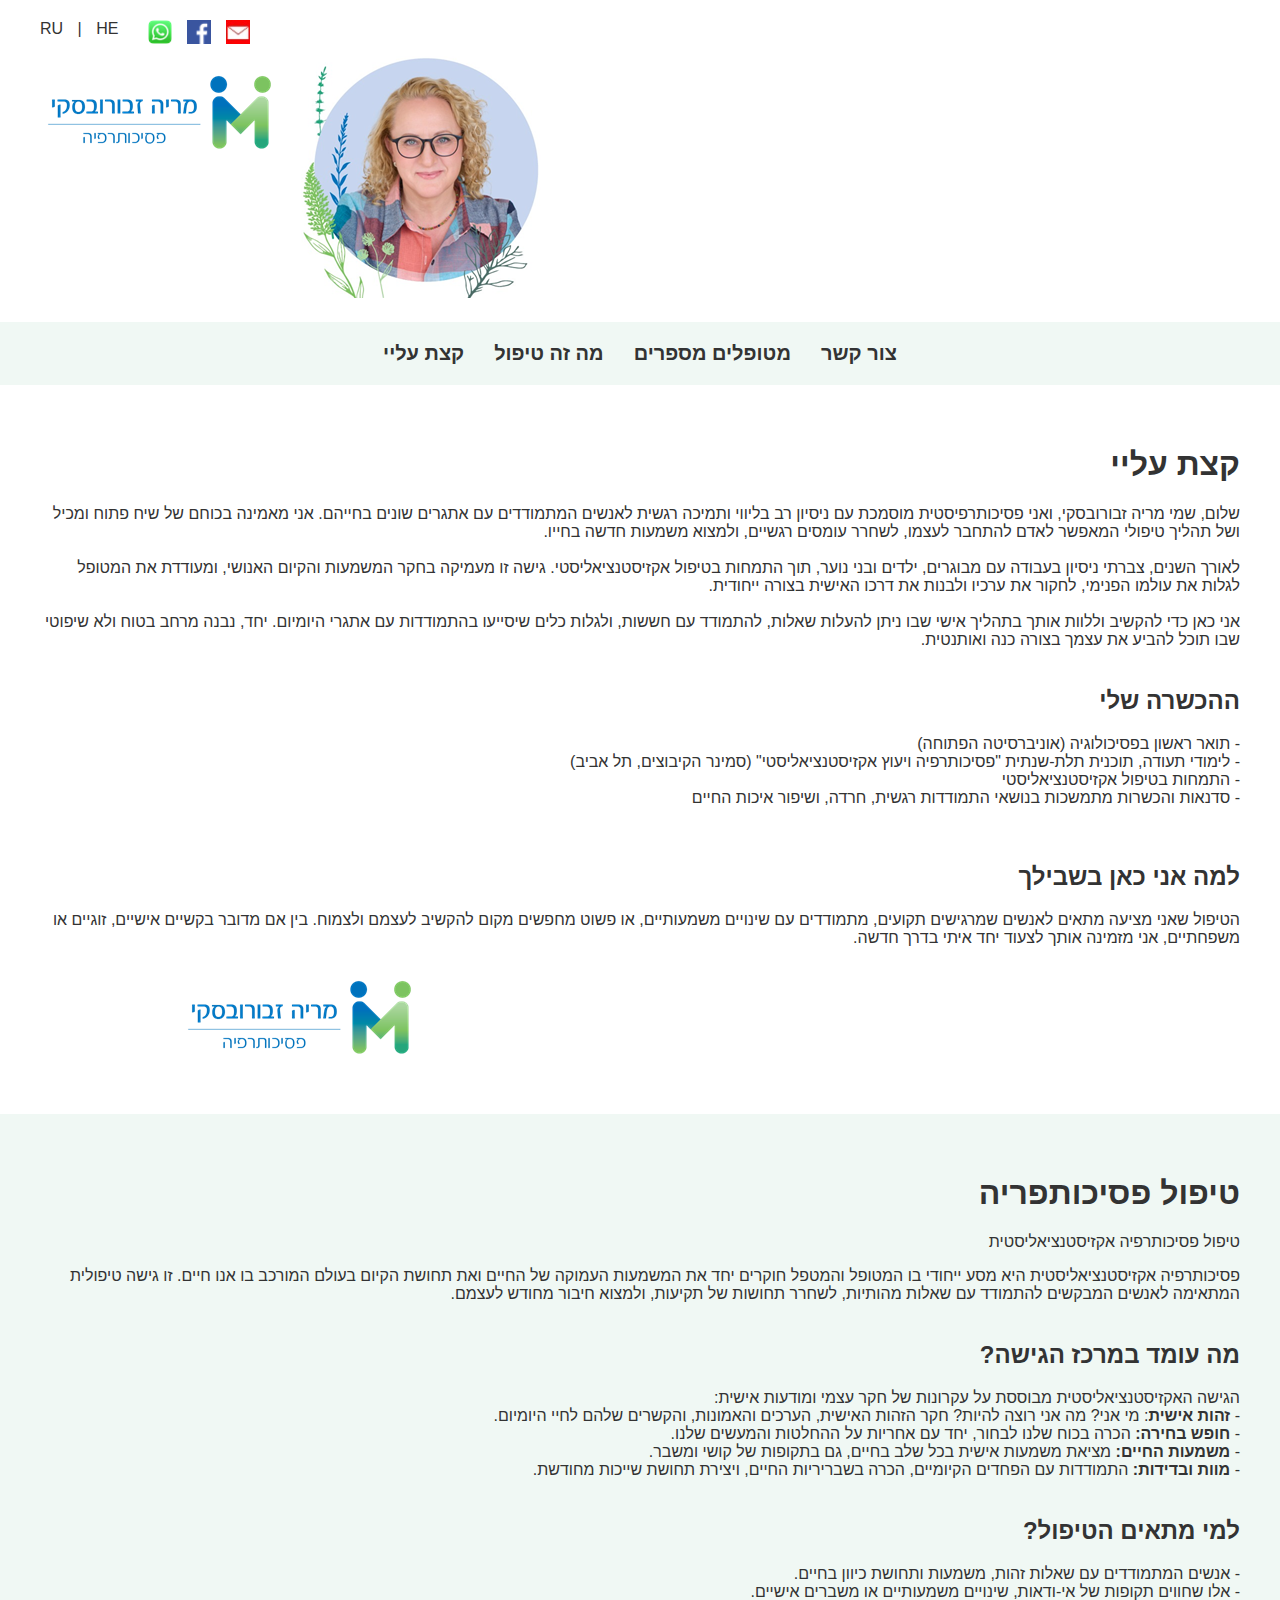
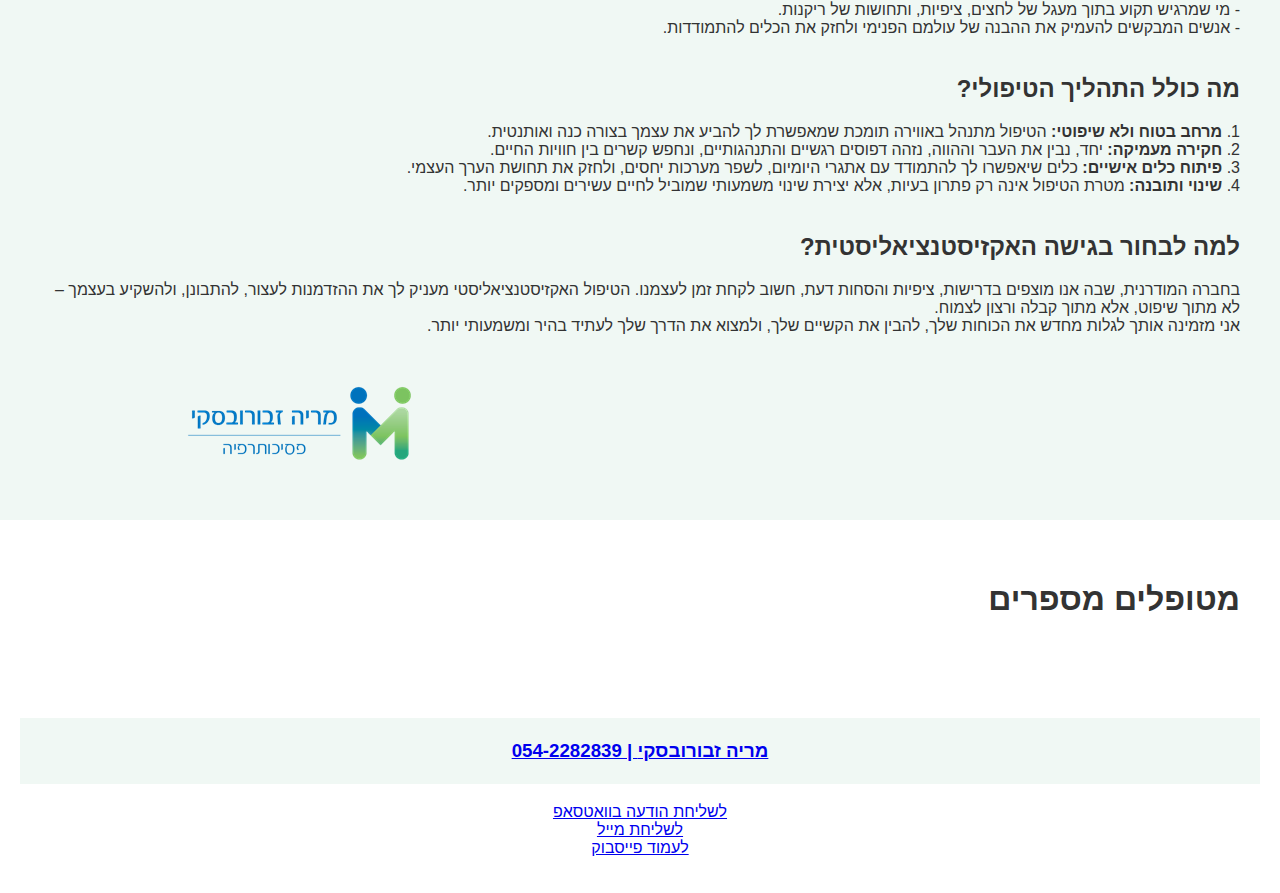
==== index.html @ c5db41f1 "Update index.html" ====
<!DOCTYPE html>
<html lang="en">
<head>
    <meta charset="UTF-8">
    <meta name="viewport" content="width=device-width, initial-scale=1.0">
    <title>מריה זבורובסקי, פסיכותרפיה</title>
    <link rel="stylesheet" href="styles.css">
    <link rel="icon" type="image/x-icon" href="favicon.ico">
</head>
<body>
    <header>
	<div class="row">
	        <div class="language-bar columnL">
        	    	<a href="indexRu.html">RU</a> | <a href="index.html">HE</a>
        	</div>
		<div class="social-icons columnL">
            		<a href="https://wa.me/972542282839" target="_blank"><img src="whatsapp-icon.png" alt="WhatsApp"></a>
            		<a href="https://facebook.com/MariaZb.counselling" target="_blank"><img src="facebook-icon.png" alt="Facebook"></a>
            		<a href="mailto:zborovskymaria@gmail.com"><img src="email-icon.png" alt="Email"></a>
        	</div><br><br>
		<div class="columnR">
			<a href="index.html">
			<img src="AboutMePicture.png" alt="מריה זבורובסקי, פסיכותרפיה" style="right: 10px; left: auto;">
			</a>
		</div>
		<div class="columnL">
			<a href="index.html">
			<img src="LogoHeWide.png" alt="מריה זבורובסקי, פסיכותרפיה" style="right: 10px; left: auto; vertical-align:bottom;">
			</a>
		</div>
	</div>
</header>

    <nav>
        <span class="hamburger">&#9776;</span>
        <div class="nav-links">
            <a href="#about">קצת עליי</a>
            <a href="#services">מה זה טיפול</a>
            <a href="#clientstories">מטופלים מספרים</a>
            <a href="#footer">צור קשר</a>
        </div>
    </nav>

    <script>
        const hamburger = document.querySelector('.hamburger');
        const navLinks = document.querySelector('.nav-links');
        hamburger.addEventListener('click', () => {
            navLinks.classList.toggle('show');
        });
    </script>


    <section id="about" class="section about">
        <h1>קצת עליי</h1>
<p>שלום, שמי מריה זבורובסקי, ואני פסיכותרפיסטית מוסמכת עם ניסיון רב בליווי ותמיכה רגשית לאנשים המתמודדים עם אתגרים שונים בחייהם. אני מאמינה בכוחם של שיח פתוח ומכיל ושל תהליך טיפולי המאפשר לאדם להתחבר לעצמו, לשחרר עומסים רגשיים, ולמצוא משמעות חדשה בחייו.
<br><br>
לאורך השנים, צברתי ניסיון בעבודה עם מבוגרים, ילדים ובני נוער, תוך התמחות בטיפול אקזיסטנציאליסטי. גישה זו מעמיקה בחקר המשמעות והקיום האנושי, ומעודדת את המטופל לגלות את עולמו הפנימי, לחקור את ערכיו ולבנות את דרכו האישית בצורה ייחודית.
<br><br>
אני כאן כדי להקשיב וללוות אותך בתהליך אישי שבו ניתן להעלות שאלות, להתמודד עם חששות, ולגלות כלים שיסייעו בהתמודדות עם אתגרי היומיום. יחד, נבנה מרחב בטוח ולא שיפוטי שבו תוכל להביע את עצמך בצורה כנה ואותנטית.
<br><br>
</p>
<h2>ההכשרה שלי</h2>
<p>
- תואר ראשון בפסיכולוגיה (אוניברסיטה הפתוחה)<br>
- לימודי תעודה, תוכנית תלת-שנתית "פסיכותרפיה ויעוץ אקזיסטנציאליסטי" (סמינר הקיבוצים, תל אביב)<br>
- התמחות בטיפול אקזיסטנציאליסטי<br>
- סדנאות והכשרות מתמשכות בנושאי התמודדות רגשית, חרדה, ושיפור איכות החיים<br>
<br><br>
</p>
<h2>למה אני כאן בשבילך</h2>
<p>
הטיפול שאני מציעה מתאים לאנשים שמרגישים תקועים, מתמודדים עם שינויים משמעותיים, או פשוט מחפשים מקום להקשיב לעצמם ולצמוח. בין אם מדובר בקשיים אישיים, זוגיים או משפחתיים, אני מזמינה אותך לצעוד יחד איתי בדרך חדשה.
</p>
 <div class="row"  style="width:90%;">
 	<div class="columnL">
 		<a href="index.html"><img src="LogoHeWide.png" alt="מריה זבורובסקי, פסיכותרפיה" style="right: 10px; left: auto;"></a>
	</div>
 </div>
</section>

    <section id="services" class="section services">
        <h1>טיפול פסיכותפריה</h1>
  טיפול פסיכותרפיה אקזיסטנציאליסטית
<p>
פסיכותרפיה אקזיסטנציאליסטית היא מסע ייחודי בו המטופל והמטפל חוקרים יחד את המשמעות העמוקה של החיים ואת תחושת הקיום בעולם המורכב בו אנו חיים. זו גישה טיפולית המתאימה לאנשים המבקשים להתמודד עם שאלות מהותיות, לשחרר תחושות של תקיעות, ולמצוא חיבור מחודש לעצמם.
<br><br></p>
<h2>מה עומד במרכז הגישה?</h2>
<p>
הגישה האקזיסטנציאליסטית מבוססת על עקרונות של חקר עצמי ומודעות אישית:<br>
- <b>זהות אישית</b>: מי אני? מה אני רוצה להיות? חקר הזהות האישית, הערכים והאמונות, והקשרים שלהם לחיי היומיום.<br>
- <b>חופש בחירה:</b> הכרה בכוח שלנו לבחור, יחד עם אחריות על ההחלטות והמעשים שלנו.<br>
- <b>משמעות החיים:</b> מציאת משמעות אישית בכל שלב בחיים, גם בתקופות של קושי ומשבר.<br>
- <b>מוות ובדידות:</b> התמודדות עם הפחדים הקיומיים, הכרה בשבריריות החיים, ויצירת תחושת שייכות מחודשת.<br><br></p>

<h2>למי מתאים הטיפול?</h2>
<p>
- אנשים המתמודדים עם שאלות זהות, משמעות ותחושת כיוון בחיים.<br>
- אלו שחווים תקופות של אי-ודאות, שינויים משמעותיים או משברים אישיים.<br>
- מי שמרגיש תקוע בתוך מעגל של לחצים, ציפיות, ותחושות של ריקנות.<br>
- אנשים המבקשים להעמיק את ההבנה של עולמם הפנימי ולחזק את הכלים להתמודדות.<br><br></p>

<h2>מה כולל התהליך הטיפולי?</h2>
<p>
1. <b>מרחב בטוח ולא שיפוטי:</b> הטיפול מתנהל באווירה תומכת שמאפשרת לך להביע את עצמך בצורה כנה ואותנטית.<br>
2. <b>חקירה מעמיקה:</b> יחד, נבין את העבר וההווה, נזהה דפוסים רגשיים והתנהגותיים, ונחפש קשרים בין חוויות החיים.<br>
3. <b>פיתוח כלים אישיים:</b> כלים שיאפשרו לך להתמודד עם אתגרי היומיום, לשפר מערכות יחסים, ולחזק את תחושת הערך העצמי.<br>
4. <b>שינוי ותובנה:</b> מטרת הטיפול אינה רק פתרון בעיות, אלא יצירת שינוי משמעותי שמוביל לחיים עשירים ומספקים יותר.<br><br></p>

<h2>למה לבחור בגישה האקזיסטנציאליסטית?</h2>
<p>
בחברה המודרנית, שבה אנו מוצפים בדרישות, ציפיות והסחות דעת, חשוב לקחת זמן לעצמנו. הטיפול האקזיסטנציאליסטי מעניק לך את ההזדמנות לעצור, להתבונן, ולהשקיע בעצמך – לא מתוך שיפוט, אלא מתוך קבלה ורצון לצמוח.
<br>
אני מזמינה אותך לגלות מחדש את הכוחות שלך, להבין את הקשיים שלך, ולמצוא את הדרך שלך לעתיד בהיר ומשמעותי יותר.
<br><br></p>
	     <div class="row"  style="width:90%;">
 	<div class="columnL">
 		<a href="index.html"><img src="LogoHeWide.png" alt="מריה זבורובסקי, פסיכותרפיה" style="right: 10px; left: auto;"></a>
	</div>
 </div>
    </section>

    <section id="clientstories" class="section clientstories">
        <h1>מטופלים מספרים</h1>
        <p></p>
    </section>

<footer id="footer">
      <h3 style="background-color: #f0f8f4;"> <a href="index.html"><br>054-2282839 | מריה זבורובסקי<br><br></a></h3>
  <p style="contactFooter">
  		<a href="https://wa.me/972542282839" target="_blank">לשליחת הודעה בוואטסאפ </a><br>
            	<a href="mailto:zborovskymaria@gmail.com">לשליחת מייל</a><br>
             	<a href="https://facebook.com/MariaZb.counselling" target="_blank">לעמוד פייסבוק</a>
        </p>
    </footer>

</body>
</html>
---- styles.css ----
body {
    font-family: Arial, sans-serif;
    margin: 0;
    padding: 0;
    background-color: #f0f8f4;
    color: #333;
}
header {
    background-color: #fff;
    color: #333;
    padding: 10px 20px;
    display: flex;
    justify-content: space-between;
    align-items: center;
}
header .language-bar {
    font-size: 16px;
}
header .language-bar a {
    margin: 0 10px;
    text-decoration: none;
    color: #333;
}
header .social-icons {
    display: flex;
    align-items: center;
    gap: 15px;
}
header .social-icons a {
    text-decoration: none;
}
header .social-icons img {
    width: 24px;
    height: 24px;
}
nav {
    text-align: center;
    margin: 20px 0;
    font-size: 20px;
}
nav a {
    margin: 0 15px;
    text-decoration: none;
    color: #333;
    font-weight: bold;
}
.hamburger {
    display: none;
    font-size: 24px;
    cursor: pointer;
}
.nav-links {
    display: flex;
    justify-content: center;
}
.nav-links.mobile {
    display: none;
    flex-direction: column;
}
.nav-links.mobile.show {
    display: flex;
}
@media (max-width: 768px) {
    .hamburger {
        display: block;
    }
    .nav-links {
        display: none;
    }
    .nav-links.mobile {
        display: flex;
        flex-direction: column;
        gap: 10px;
        margin-top: 10px;
    }
}
         .section {
            padding: 40px;
            text-align: center;
	    text-align: right;
	    direction: rtl;
        }

        .about {
            background-color: #fff;
        }
        .services {
            background-color: #f0f8f4;
        }
	.contact {
            background-color: #f0f8f4;
	    text-align: left;
	    direction: ltr;
        }
	.clientstories {
            background-color: #fff;
        }
        footer {
            background-color: #fff;
            color: #333;
            text-align: center;
            padding: 20px;
        }
	.footerLinks {
		color: #333;
            text-decoration: none;
	}
        .contactFooter {
            margin-top: 20px;
        }
        .contact a {
            color: #333;
            text-decoration: none;
        }
.column {
  float: center;
  padding: 10px;
}
.columnR {
  float: right;
  padding: 10px;
}
.columnL {
  float: left;
  padding: 10px;
}
.row:after {
  content: "";
  display: table;
  clear: both;
}
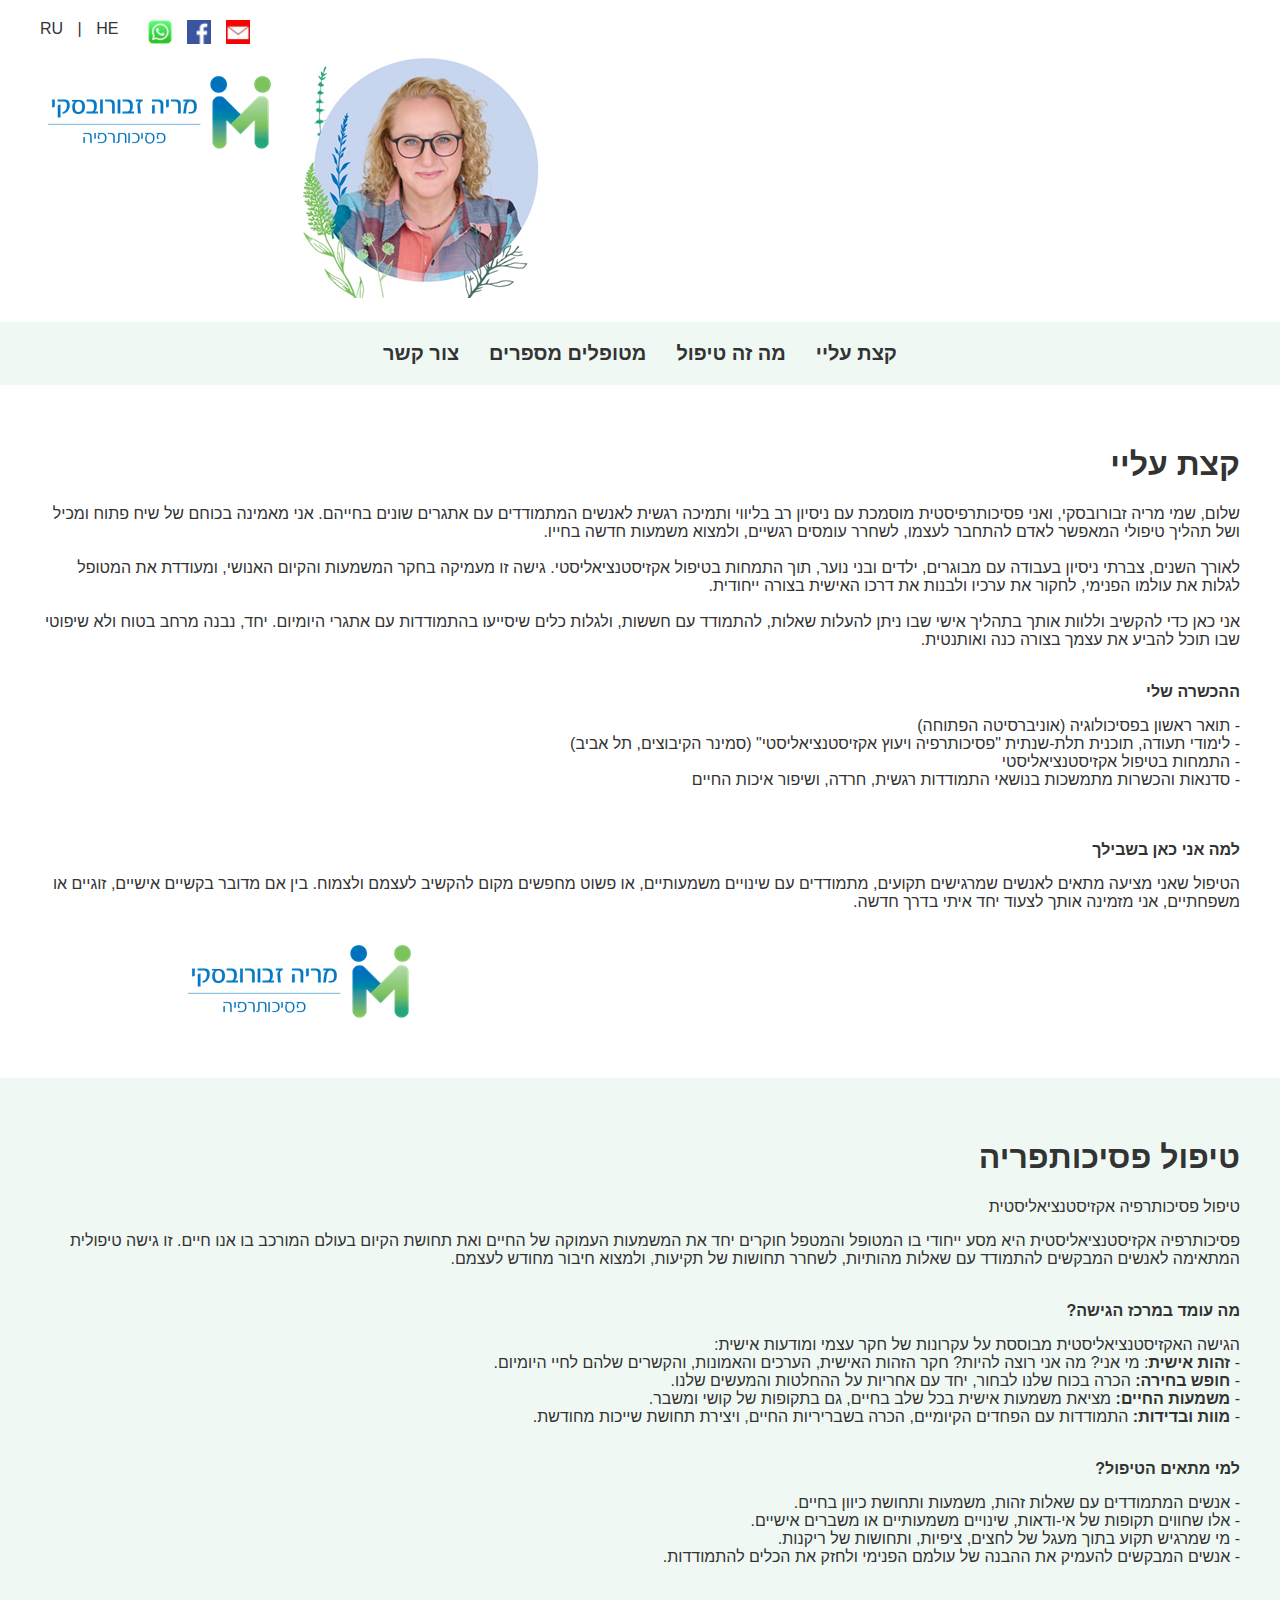
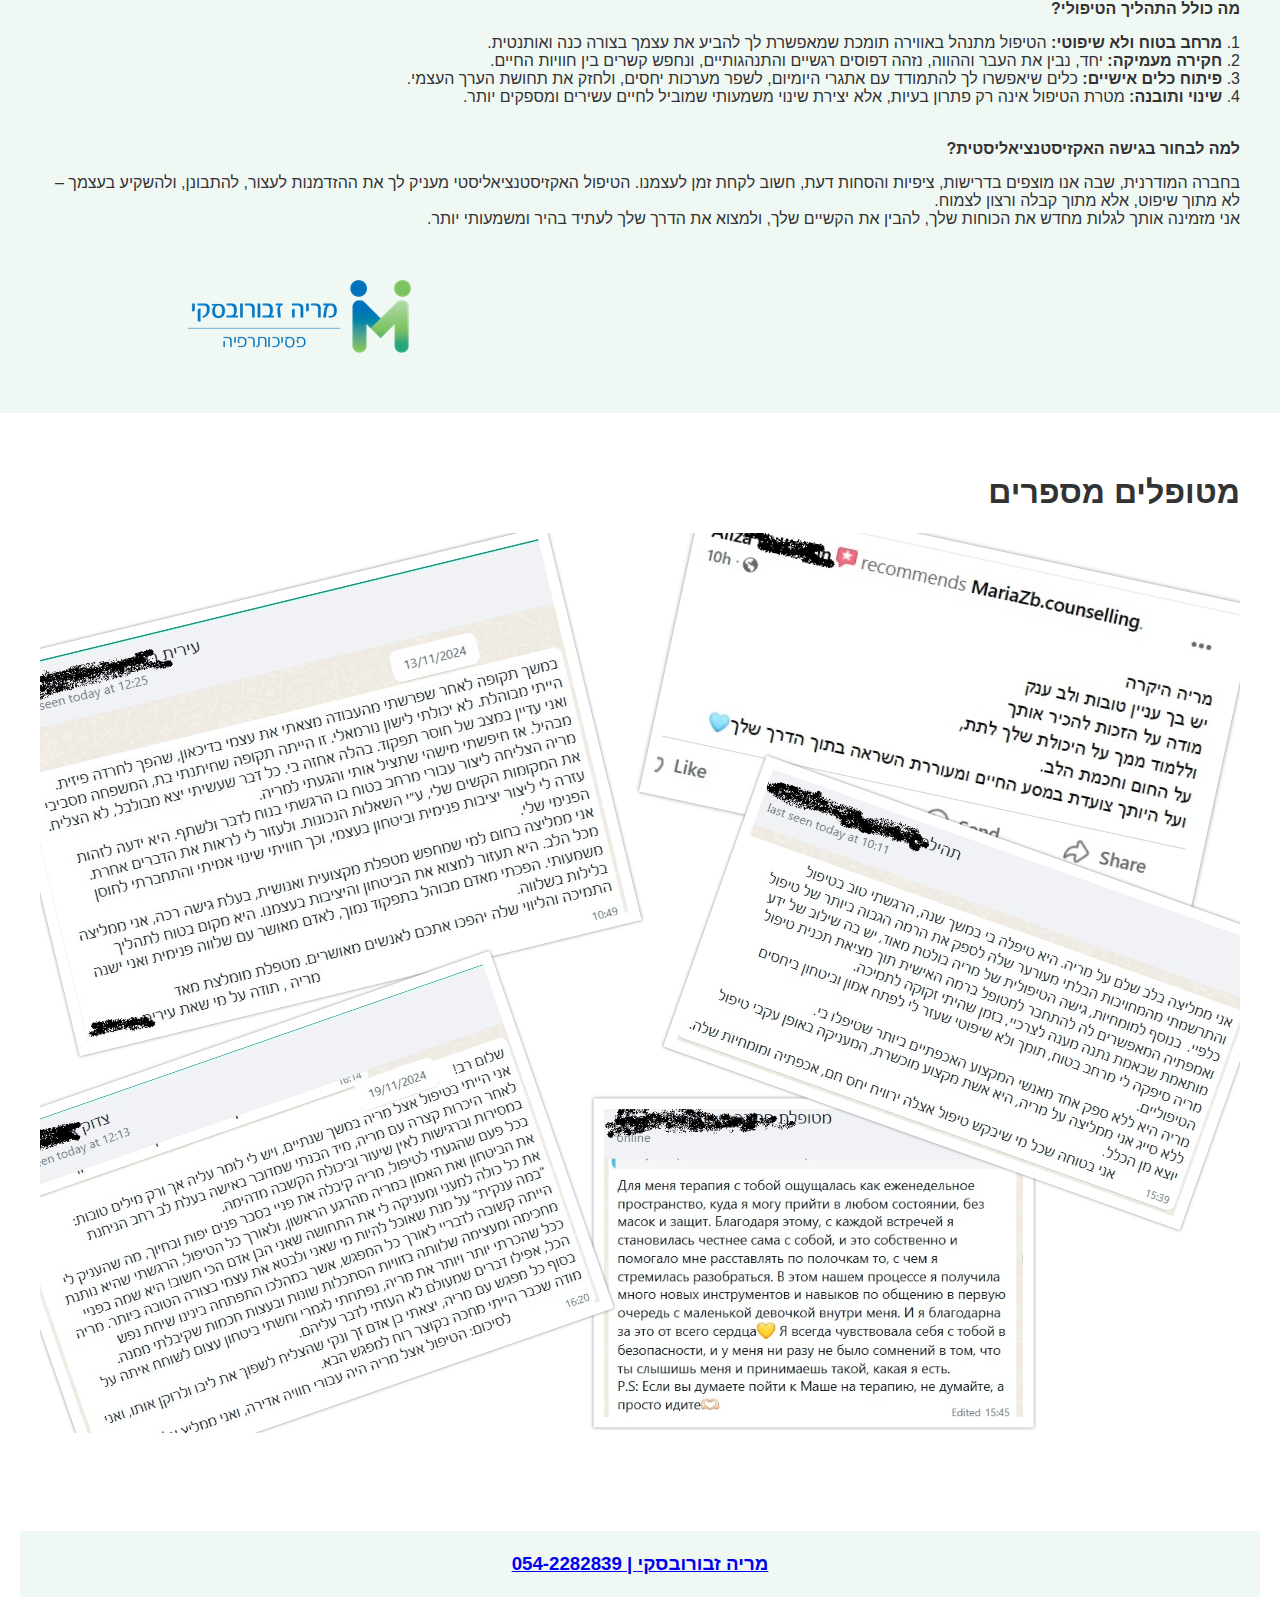
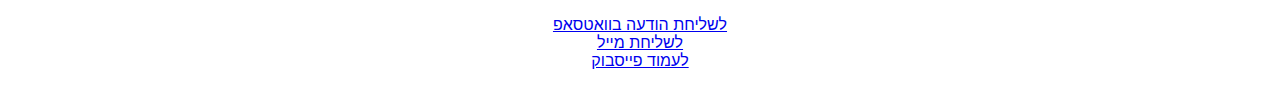
==== commit a6ef7af2: "Add files via upload" ====
--- a/index.html
+++ b/index.html
@@ -11,18 +11,19 @@
     <header>
 	<div class="row">
 	        <div class="language-bar columnL">
-        	    	<a href="indexRu.html">RU</a> | <a href="index.html">HE</a>
+        	    	<a href="mainrussian.html">RU</a> | <a href="index.html">HE</a>
         	</div>
 		<div class="social-icons columnL">
             		<a href="https://wa.me/972542282839" target="_blank"><img src="whatsapp-icon.png" alt="WhatsApp"></a>
             		<a href="https://facebook.com/MariaZb.counselling" target="_blank"><img src="facebook-icon.png" alt="Facebook"></a>
             		<a href="mailto:zborovskymaria@gmail.com"><img src="email-icon.png" alt="Email"></a>
         	</div><br><br>
-		<div class="columnR">
+	 	<div class="columnR">
 			<a href="index.html">
 			<img src="AboutMePicture.png" alt="מריה זבורובסקי, פסיכותרפיה" style="right: 10px; left: auto;">
 			</a>
 		</div>
+
 		<div class="columnL">
 			<a href="index.html">
 			<img src="LogoHeWide.png" alt="מריה זבורובסקי, פסיכותרפיה" style="right: 10px; left: auto; vertical-align:bottom;">
@@ -121,7 +122,9 @@
 
     <section id="clientstories" class="section clientstories">
         <h1>מטופלים מספרים</h1>
-        <p></p>
+  	<p style="text-align: center;">
+		<img src="recommendations.png" style="right: 10px; align:center;">
+	</p>
     </section>
 
 <footer id="footer">
--- a/styles.css
+++ b/styles.css
@@ -5,6 +5,16 @@
     background-color: #f0f8f4;
     color: #333;
 }
+h1 {
+    		flex-grow: 1;
+    		text-align: right;
+}
+h2 {
+                color: #333;
+    		flex-grow: 1;
+   	        font-size: 16px;
+}
+
 header {
     background-color: #fff;
     color: #333;
@@ -50,6 +60,7 @@
     cursor: pointer;
 }
 .nav-links {
+	direction: rtl;
     display: flex;
     justify-content: center;
 }
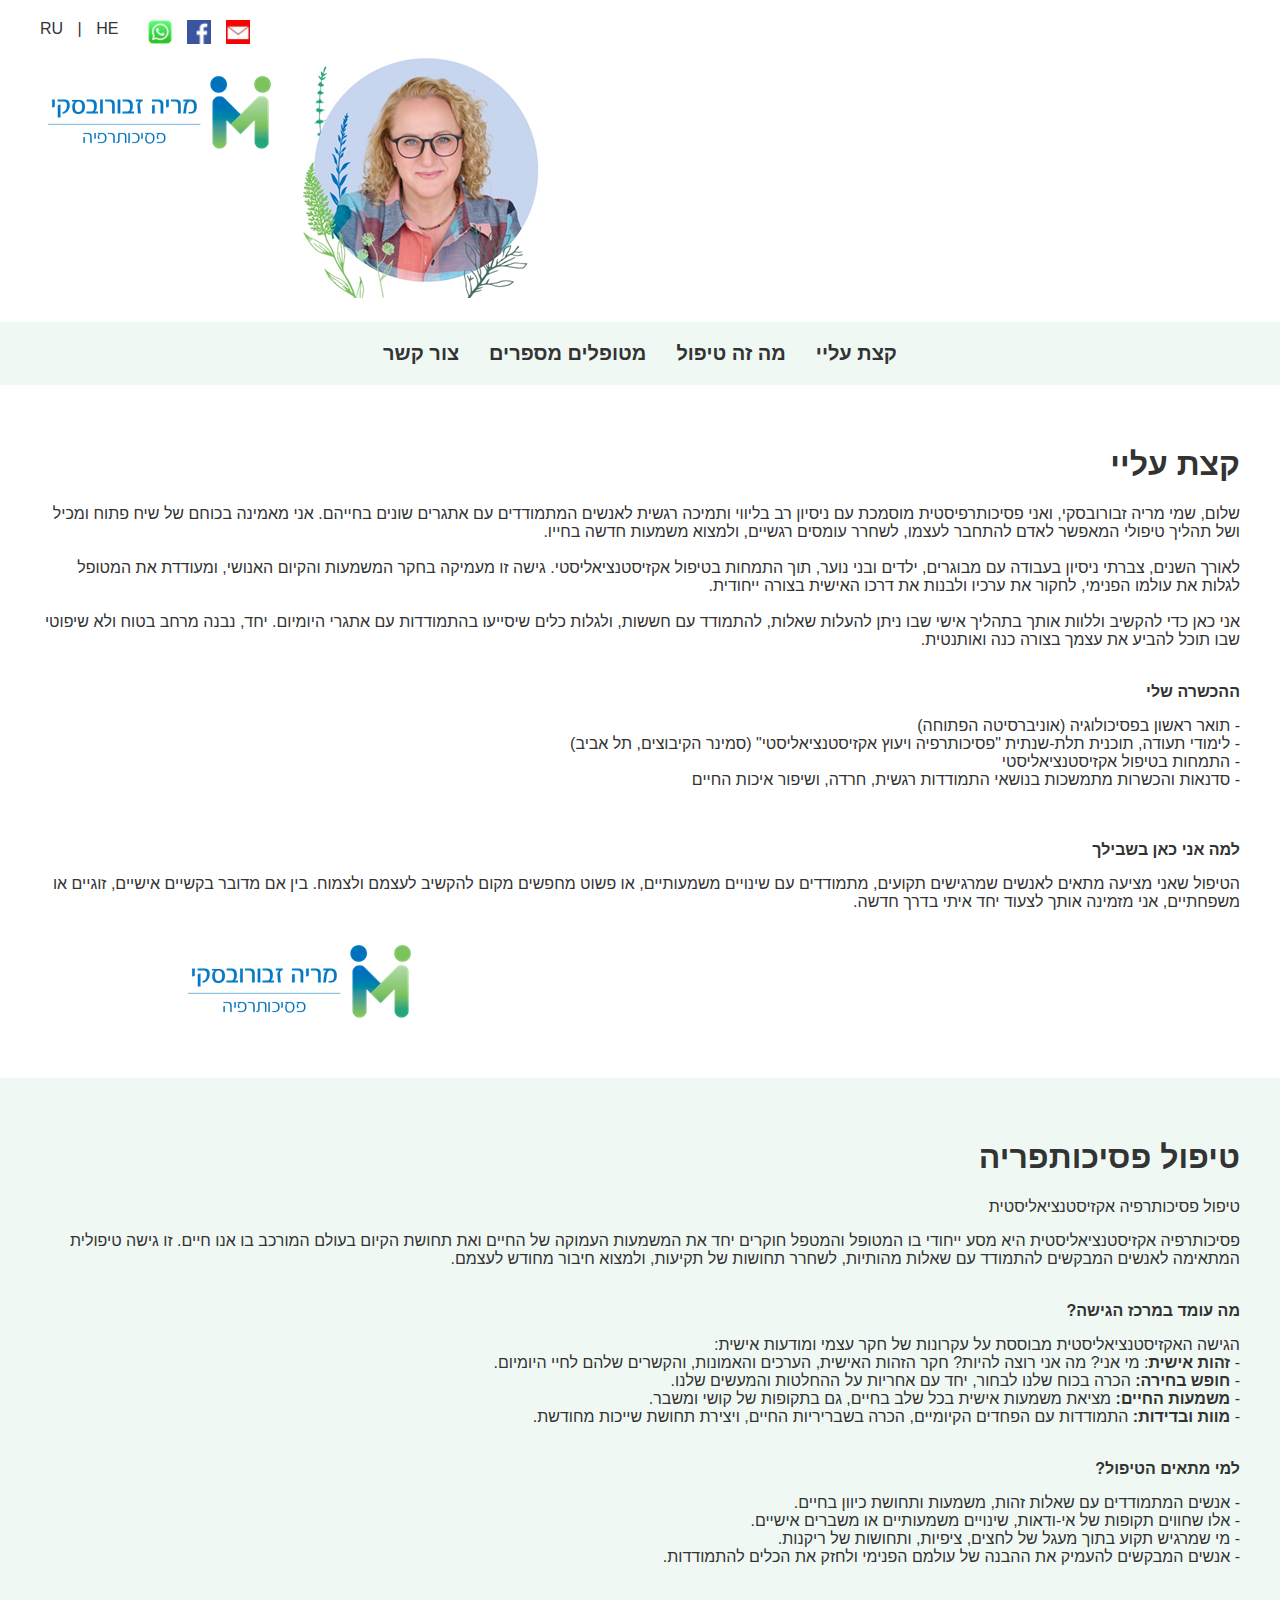
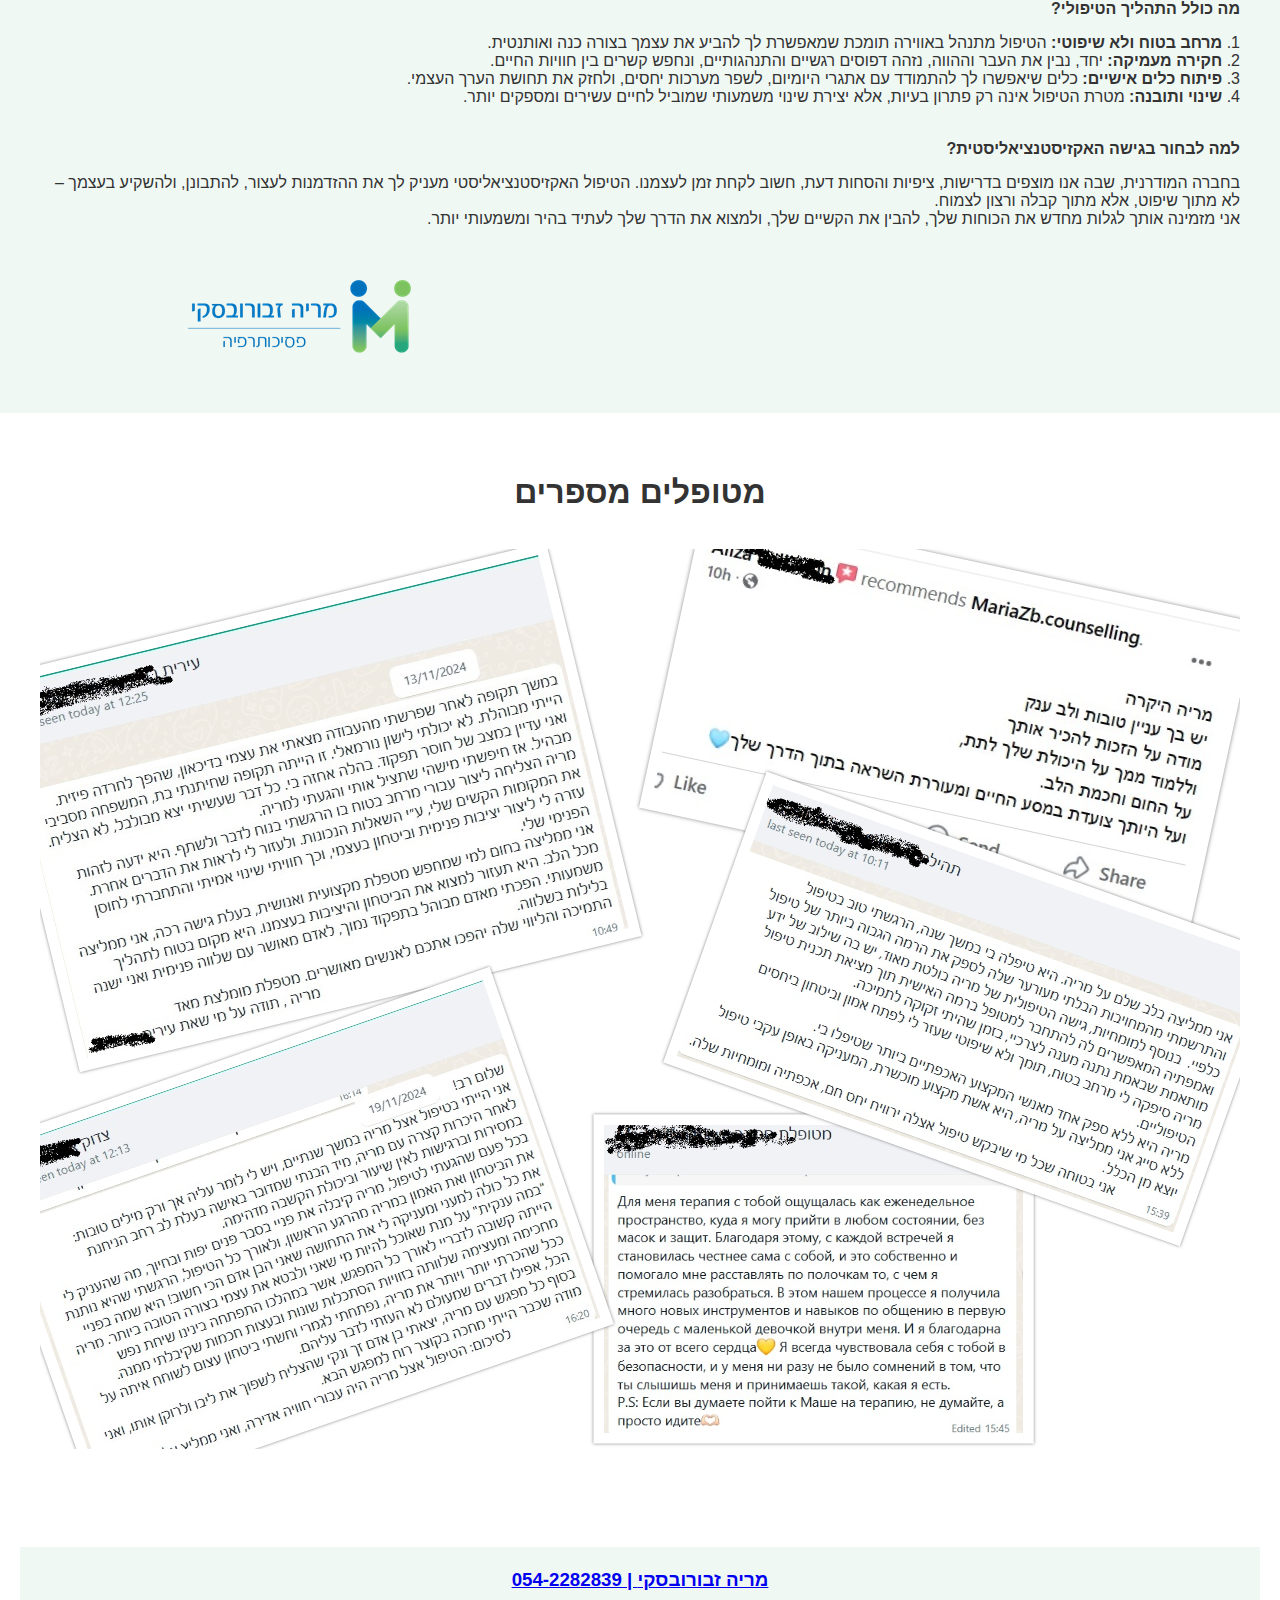
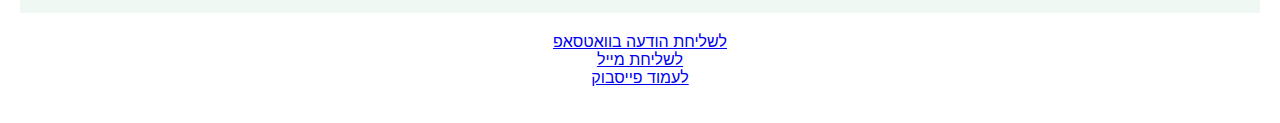
==== commit 0fc8c164: "Fixed mobile compatibility" ====
--- a/index.html
+++ b/index.html
@@ -1,36 +1,42 @@
 <!DOCTYPE html>
 <html lang="en">
+
 <head>
     <meta charset="UTF-8">
     <meta name="viewport" content="width=device-width, initial-scale=1.0">
     <title>מריה זבורובסקי, פסיכותרפיה</title>
-    <link rel="stylesheet" href="styles.css">
+    <link rel="stylesheet" href="style/styles.css">
     <link rel="icon" type="image/x-icon" href="favicon.ico">
 </head>
+
 <body>
     <header>
-	<div class="row">
-	        <div class="language-bar columnL">
-        	    	<a href="mainrussian.html">RU</a> | <a href="index.html">HE</a>
-        	</div>
-		<div class="social-icons columnL">
-            		<a href="https://wa.me/972542282839" target="_blank"><img src="whatsapp-icon.png" alt="WhatsApp"></a>
-            		<a href="https://facebook.com/MariaZb.counselling" target="_blank"><img src="facebook-icon.png" alt="Facebook"></a>
-            		<a href="mailto:zborovskymaria@gmail.com"><img src="email-icon.png" alt="Email"></a>
-        	</div><br><br>
-	 	<div class="columnR">
-			<a href="index.html">
-			<img src="AboutMePicture.png" alt="מריה זבורובסקי, פסיכותרפיה" style="right: 10px; left: auto;">
-			</a>
-		</div>
+        <div class="row">
+            <div class="language-bar columnL">
+                <a href="mainrussian.html">RU</a> | <a href="index.html">HE</a>
+            </div>
+            <div class="social-icons columnL">
+                <a href="https://wa.me/972542282839" target="_blank"><img src="images/whatsapp-icon.png"
+                        alt="WhatsApp"></a>
+                <a href="https://facebook.com/MariaZb.counselling" target="_blank"><img src="images/facebook-icon.png"
+                        alt="Facebook"></a>
+                <a href="mailto:zborovskymaria@gmail.com"><img src="images/email-icon.png" alt="Email"></a>
+            </div><br><br>
+            <div class="columnR">
+                <a href="index.html">
+                    <img src="images/AboutMePicture.png" alt="מריה זבורובסקי, פסיכותרפיה"
+                        style="right: 10px; left: auto;">
+                </a>
+            </div>
 
-		<div class="columnL">
-			<a href="index.html">
-			<img src="LogoHeWide.png" alt="מריה זבורובסקי, פסיכותרפיה" style="right: 10px; left: auto; vertical-align:bottom;">
-			</a>
-		</div>
-	</div>
-</header>
+            <div class="columnL">
+                <a href="index.html">
+                    <img src="images/LogoHeWide.png" alt="מריה זבורובסקי, פסיכותרפיה"
+                        style="right: 10px; left: auto; vertical-align:bottom;">
+                </a>
+            </div>
+        </div>
+    </header>
 
     <nav>
         <span class="hamburger">&#9776;</span>
@@ -42,6 +48,111 @@
         </div>
     </nav>
 
+
+
+    <section id="about" class="section about">
+        <h1>קצת עליי</h1>
+        <p>שלום, שמי מריה זבורובסקי, ואני פסיכותרפיסטית מוסמכת עם ניסיון רב בליווי ותמיכה רגשית לאנשים המתמודדים עם
+            אתגרים שונים בחייהם. אני מאמינה בכוחם של שיח פתוח ומכיל ושל תהליך טיפולי המאפשר לאדם להתחבר לעצמו, לשחרר
+            עומסים רגשיים, ולמצוא משמעות חדשה בחייו.
+            <br><br>
+            לאורך השנים, צברתי ניסיון בעבודה עם מבוגרים, ילדים ובני נוער, תוך התמחות בטיפול אקזיסטנציאליסטי. גישה זו
+            מעמיקה בחקר המשמעות והקיום האנושי, ומעודדת את המטופל לגלות את עולמו הפנימי, לחקור את ערכיו ולבנות את דרכו
+            האישית בצורה ייחודית.
+            <br><br>
+            אני כאן כדי להקשיב וללוות אותך בתהליך אישי שבו ניתן להעלות שאלות, להתמודד עם חששות, ולגלות כלים שיסייעו
+            בהתמודדות עם אתגרי היומיום. יחד, נבנה מרחב בטוח ולא שיפוטי שבו תוכל להביע את עצמך בצורה כנה ואותנטית.
+            <br><br>
+        </p>
+        <h2>ההכשרה שלי</h2>
+        <p>
+            - תואר ראשון בפסיכולוגיה (אוניברסיטה הפתוחה)<br>
+            - לימודי תעודה, תוכנית תלת-שנתית "פסיכותרפיה ויעוץ אקזיסטנציאליסטי" (סמינר הקיבוצים, תל אביב)<br>
+            - התמחות בטיפול אקזיסטנציאליסטי<br>
+            - סדנאות והכשרות מתמשכות בנושאי התמודדות רגשית, חרדה, ושיפור איכות החיים<br>
+            <br><br>
+        </p>
+        <h2>למה אני כאן בשבילך</h2>
+        <p>
+            הטיפול שאני מציעה מתאים לאנשים שמרגישים תקועים, מתמודדים עם שינויים משמעותיים, או פשוט מחפשים מקום להקשיב
+            לעצמם ולצמוח. בין אם מדובר בקשיים אישיים, זוגיים או משפחתיים, אני מזמינה אותך לצעוד יחד איתי בדרך חדשה.
+        </p>
+        <div class="row" style="width:90%;">
+            <div class="columnL">
+                <a href="index.html"><img src="images/LogoHeWide.png" alt="מריה זבורובסקי, פסיכותרפיה"
+                        style="right: 10px; left: auto;"></a>
+            </div>
+        </div>
+    </section>
+
+    <section id="services" class="section services">
+        <h1>טיפול פסיכותפריה</h1>
+        טיפול פסיכותרפיה אקזיסטנציאליסטית
+        <p>
+            פסיכותרפיה אקזיסטנציאליסטית היא מסע ייחודי בו המטופל והמטפל חוקרים יחד את המשמעות העמוקה של החיים ואת תחושת
+            הקיום בעולם המורכב בו אנו חיים. זו גישה טיפולית המתאימה לאנשים המבקשים להתמודד עם שאלות מהותיות, לשחרר
+            תחושות של תקיעות, ולמצוא חיבור מחודש לעצמם.
+            <br><br>
+        </p>
+        <h2>מה עומד במרכז הגישה?</h2>
+        <p>
+            הגישה האקזיסטנציאליסטית מבוססת על עקרונות של חקר עצמי ומודעות אישית:<br>
+            - <b>זהות אישית</b>: מי אני? מה אני רוצה להיות? חקר הזהות האישית, הערכים והאמונות, והקשרים שלהם לחיי
+            היומיום.<br>
+            - <b>חופש בחירה:</b> הכרה בכוח שלנו לבחור, יחד עם אחריות על ההחלטות והמעשים שלנו.<br>
+            - <b>משמעות החיים:</b> מציאת משמעות אישית בכל שלב בחיים, גם בתקופות של קושי ומשבר.<br>
+            - <b>מוות ובדידות:</b> התמודדות עם הפחדים הקיומיים, הכרה בשבריריות החיים, ויצירת תחושת שייכות
+            מחודשת.<br><br></p>
+
+        <h2>למי מתאים הטיפול?</h2>
+        <p>
+            - אנשים המתמודדים עם שאלות זהות, משמעות ותחושת כיוון בחיים.<br>
+            - אלו שחווים תקופות של אי-ודאות, שינויים משמעותיים או משברים אישיים.<br>
+            - מי שמרגיש תקוע בתוך מעגל של לחצים, ציפיות, ותחושות של ריקנות.<br>
+            - אנשים המבקשים להעמיק את ההבנה של עולמם הפנימי ולחזק את הכלים להתמודדות.<br><br></p>
+
+        <h2>מה כולל התהליך הטיפולי?</h2>
+        <p>
+            1. <b>מרחב בטוח ולא שיפוטי:</b> הטיפול מתנהל באווירה תומכת שמאפשרת לך להביע את עצמך בצורה כנה ואותנטית.<br>
+            2. <b>חקירה מעמיקה:</b> יחד, נבין את העבר וההווה, נזהה דפוסים רגשיים והתנהגותיים, ונחפש קשרים בין חוויות
+            החיים.<br>
+            3. <b>פיתוח כלים אישיים:</b> כלים שיאפשרו לך להתמודד עם אתגרי היומיום, לשפר מערכות יחסים, ולחזק את תחושת
+            הערך העצמי.<br>
+            4. <b>שינוי ותובנה:</b> מטרת הטיפול אינה רק פתרון בעיות, אלא יצירת שינוי משמעותי שמוביל לחיים עשירים ומספקים
+            יותר.<br><br></p>
+
+        <h2>למה לבחור בגישה האקזיסטנציאליסטית?</h2>
+        <p>
+            בחברה המודרנית, שבה אנו מוצפים בדרישות, ציפיות והסחות דעת, חשוב לקחת זמן לעצמנו. הטיפול האקזיסטנציאליסטי
+            מעניק לך את ההזדמנות לעצור, להתבונן, ולהשקיע בעצמך – לא מתוך שיפוט, אלא מתוך קבלה ורצון לצמוח.
+            <br>
+            אני מזמינה אותך לגלות מחדש את הכוחות שלך, להבין את הקשיים שלך, ולמצוא את הדרך שלך לעתיד בהיר ומשמעותי יותר.
+            <br><br>
+        </p>
+        <div class="row" style="width:90%;">
+            <div class="columnL">
+                <a href="index.html"><img src="images/LogoHeWide.png" alt="מריה זבורובסקי, פסיכותרפיה"
+                        style="right: 10px; left: auto;"></a>
+            </div>
+        </div>
+    </section>
+
+    <section id="clientStories" class="section clientStories">
+        <h1>מטופלים מספרים</h1>
+        <p>
+            <img class="recommendations" src="images/recommendations.png">
+        </p>
+    </section>
+
+    <footer id="footer">
+        <h3 style="background-color: #f0f8f4;"> <a href="index.html"><br>054-2282839 | מריה זבורובסקי<br><br></a></h3>
+        <p class="contactFooter">
+            <a href="https://wa.me/972542282839" target="_blank">לשליחת הודעה בוואטסאפ </a><br>
+            <a href="mailto:zborovskymaria@gmail.com">לשליחת מייל</a><br>
+            <a href="https://facebook.com/MariaZb.counselling" target="_blank">לעמוד פייסבוק</a>
+        </p>
+    </footer>
+
     <script>
         const hamburger = document.querySelector('.hamburger');
         const navLinks = document.querySelector('.nav-links');
@@ -50,91 +161,6 @@
         });
     </script>
 
+</body>
 
-    <section id="about" class="section about">
-        <h1>קצת עליי</h1>
-<p>שלום, שמי מריה זבורובסקי, ואני פסיכותרפיסטית מוסמכת עם ניסיון רב בליווי ותמיכה רגשית לאנשים המתמודדים עם אתגרים שונים בחייהם. אני מאמינה בכוחם של שיח פתוח ומכיל ושל תהליך טיפולי המאפשר לאדם להתחבר לעצמו, לשחרר עומסים רגשיים, ולמצוא משמעות חדשה בחייו.
-<br><br>
-לאורך השנים, צברתי ניסיון בעבודה עם מבוגרים, ילדים ובני נוער, תוך התמחות בטיפול אקזיסטנציאליסטי. גישה זו מעמיקה בחקר המשמעות והקיום האנושי, ומעודדת את המטופל לגלות את עולמו הפנימי, לחקור את ערכיו ולבנות את דרכו האישית בצורה ייחודית.
-<br><br>
-אני כאן כדי להקשיב וללוות אותך בתהליך אישי שבו ניתן להעלות שאלות, להתמודד עם חששות, ולגלות כלים שיסייעו בהתמודדות עם אתגרי היומיום. יחד, נבנה מרחב בטוח ולא שיפוטי שבו תוכל להביע את עצמך בצורה כנה ואותנטית.
-<br><br>
-</p>
-<h2>ההכשרה שלי</h2>
-<p>
-- תואר ראשון בפסיכולוגיה (אוניברסיטה הפתוחה)<br>
-- לימודי תעודה, תוכנית תלת-שנתית "פסיכותרפיה ויעוץ אקזיסטנציאליסטי" (סמינר הקיבוצים, תל אביב)<br>
-- התמחות בטיפול אקזיסטנציאליסטי<br>
-- סדנאות והכשרות מתמשכות בנושאי התמודדות רגשית, חרדה, ושיפור איכות החיים<br>
-<br><br>
-</p>
-<h2>למה אני כאן בשבילך</h2>
-<p>
-הטיפול שאני מציעה מתאים לאנשים שמרגישים תקועים, מתמודדים עם שינויים משמעותיים, או פשוט מחפשים מקום להקשיב לעצמם ולצמוח. בין אם מדובר בקשיים אישיים, זוגיים או משפחתיים, אני מזמינה אותך לצעוד יחד איתי בדרך חדשה.
-</p>
- <div class="row"  style="width:90%;">
- 	<div class="columnL">
- 		<a href="index.html"><img src="LogoHeWide.png" alt="מריה זבורובסקי, פסיכותרפיה" style="right: 10px; left: auto;"></a>
-	</div>
- </div>
-</section>
-
-    <section id="services" class="section services">
-        <h1>טיפול פסיכותפריה</h1>
-  טיפול פסיכותרפיה אקזיסטנציאליסטית
-<p>
-פסיכותרפיה אקזיסטנציאליסטית היא מסע ייחודי בו המטופל והמטפל חוקרים יחד את המשמעות העמוקה של החיים ואת תחושת הקיום בעולם המורכב בו אנו חיים. זו גישה טיפולית המתאימה לאנשים המבקשים להתמודד עם שאלות מהותיות, לשחרר תחושות של תקיעות, ולמצוא חיבור מחודש לעצמם.
-<br><br></p>
-<h2>מה עומד במרכז הגישה?</h2>
-<p>
-הגישה האקזיסטנציאליסטית מבוססת על עקרונות של חקר עצמי ומודעות אישית:<br>
-- <b>זהות אישית</b>: מי אני? מה אני רוצה להיות? חקר הזהות האישית, הערכים והאמונות, והקשרים שלהם לחיי היומיום.<br>
-- <b>חופש בחירה:</b> הכרה בכוח שלנו לבחור, יחד עם אחריות על ההחלטות והמעשים שלנו.<br>
-- <b>משמעות החיים:</b> מציאת משמעות אישית בכל שלב בחיים, גם בתקופות של קושי ומשבר.<br>
-- <b>מוות ובדידות:</b> התמודדות עם הפחדים הקיומיים, הכרה בשבריריות החיים, ויצירת תחושת שייכות מחודשת.<br><br></p>
-
-<h2>למי מתאים הטיפול?</h2>
-<p>
-- אנשים המתמודדים עם שאלות זהות, משמעות ותחושת כיוון בחיים.<br>
-- אלו שחווים תקופות של אי-ודאות, שינויים משמעותיים או משברים אישיים.<br>
-- מי שמרגיש תקוע בתוך מעגל של לחצים, ציפיות, ותחושות של ריקנות.<br>
-- אנשים המבקשים להעמיק את ההבנה של עולמם הפנימי ולחזק את הכלים להתמודדות.<br><br></p>
-
-<h2>מה כולל התהליך הטיפולי?</h2>
-<p>
-1. <b>מרחב בטוח ולא שיפוטי:</b> הטיפול מתנהל באווירה תומכת שמאפשרת לך להביע את עצמך בצורה כנה ואותנטית.<br>
-2. <b>חקירה מעמיקה:</b> יחד, נבין את העבר וההווה, נזהה דפוסים רגשיים והתנהגותיים, ונחפש קשרים בין חוויות החיים.<br>
-3. <b>פיתוח כלים אישיים:</b> כלים שיאפשרו לך להתמודד עם אתגרי היומיום, לשפר מערכות יחסים, ולחזק את תחושת הערך העצמי.<br>
-4. <b>שינוי ותובנה:</b> מטרת הטיפול אינה רק פתרון בעיות, אלא יצירת שינוי משמעותי שמוביל לחיים עשירים ומספקים יותר.<br><br></p>
-
-<h2>למה לבחור בגישה האקזיסטנציאליסטית?</h2>
-<p>
-בחברה המודרנית, שבה אנו מוצפים בדרישות, ציפיות והסחות דעת, חשוב לקחת זמן לעצמנו. הטיפול האקזיסטנציאליסטי מעניק לך את ההזדמנות לעצור, להתבונן, ולהשקיע בעצמך – לא מתוך שיפוט, אלא מתוך קבלה ורצון לצמוח.
-<br>
-אני מזמינה אותך לגלות מחדש את הכוחות שלך, להבין את הקשיים שלך, ולמצוא את הדרך שלך לעתיד בהיר ומשמעותי יותר.
-<br><br></p>
-	     <div class="row"  style="width:90%;">
- 	<div class="columnL">
- 		<a href="index.html"><img src="LogoHeWide.png" alt="מריה זבורובסקי, פסיכותרפיה" style="right: 10px; left: auto;"></a>
-	</div>
- </div>
-    </section>
-
-    <section id="clientstories" class="section clientstories">
-        <h1>מטופלים מספרים</h1>
-  	<p style="text-align: center;">
-		<img src="recommendations.png" style="right: 10px; align:center;">
-	</p>
-    </section>
-
-<footer id="footer">
-      <h3 style="background-color: #f0f8f4;"> <a href="index.html"><br>054-2282839 | מריה זבורובסקי<br><br></a></h3>
-  <p style="contactFooter">
-  		<a href="https://wa.me/972542282839" target="_blank">לשליחת הודעה בוואטסאפ </a><br>
-            	<a href="mailto:zborovskymaria@gmail.com">לשליחת מייל</a><br>
-             	<a href="https://facebook.com/MariaZb.counselling" target="_blank">לעמוד פייסבוק</a>
-        </p>
-    </footer>
-
-</body>
-</html>
+</html>--- a/style/styles.css
+++ b/style/styles.css
@@ -0,0 +1,152 @@
+body {
+	font-family: Arial, sans-serif;
+	margin: 0;
+	padding: 0;
+	background-color: #f0f8f4;
+	color: #333;
+}
+h1 {
+	flex-grow: 1;
+	text-align: right;
+}
+h2 {
+	color: #333;
+	flex-grow: 1;
+	font-size: 16px;
+}
+
+header {
+	background-color: #fff;
+	color: #333;
+	padding: 10px 20px;
+	display: flex;
+	justify-content: space-between;
+	align-items: center;
+}
+header .language-bar {
+	font-size: 16px;
+}
+header .language-bar a {
+	margin: 0 10px;
+	text-decoration: none;
+	color: #333;
+}
+header .social-icons {
+	display: flex;
+	align-items: center;
+	gap: 15px;
+}
+header .social-icons a {
+	text-decoration: none;
+}
+header .social-icons img {
+	width: 24px;
+	height: 24px;
+}
+nav {
+	text-align: center;
+	margin: 20px 0;
+	font-size: 20px;
+}
+nav a {
+	margin: 0 15px;
+	text-decoration: none;
+	color: #333;
+	font-weight: bold;
+}
+.hamburger {
+	display: none;
+	font-size: 24px;
+	cursor: pointer;
+}
+.nav-links {
+	direction: rtl;
+	display: flex;
+	justify-content: center;
+}
+.nav-links.show {
+	justify-content: center;
+	flex-direction: column;
+	gap: 3vw;
+	display: flex;
+}
+.section {
+	padding: 40px;
+	text-align: center;
+	text-align: right;
+	direction: rtl;
+}
+
+.about {
+	background-color: #fff;
+}
+.services {
+	background-color: #f0f8f4;
+}
+.contact {
+	background-color: #f0f8f4;
+	text-align: left;
+	direction: ltr;
+}
+.clientStories {
+	display: flex;
+	flex-direction: column;
+	align-items: center;
+	background-color: #fff;
+}
+footer {
+	background-color: #fff;
+	color: #333;
+	text-align: center;
+	padding: 20px;
+}
+.footerLinks {
+	color: #333;
+	text-decoration: none;
+}
+.contactFooter {
+	margin-top: 20px;
+}
+.contact a {
+	color: #333;
+	text-decoration: none;
+}
+.column {
+	float: center;
+	padding: 10px;
+}
+.columnR {
+	float: right;
+	padding: 10px;
+}
+.columnL {
+	float: left;
+	padding: 10px;
+}
+.row:after {
+	content: "";
+	display: table;
+	clear: both;
+}
+
+@media (max-width: 768px) {
+	nav {
+		display: flex;
+		flex-direction: column;
+		justify-content: center;
+		align-items: end;
+	}
+	.nav-links {
+		display: none;
+	}
+	.hamburger {
+		justify-self: flex-start;
+		display: block;
+		width: 10vw;
+		margin-right: 5vw;
+		margin-bottom: 2vh;
+	}
+	.recommendations {
+		width: 95vw;
+	}
+}
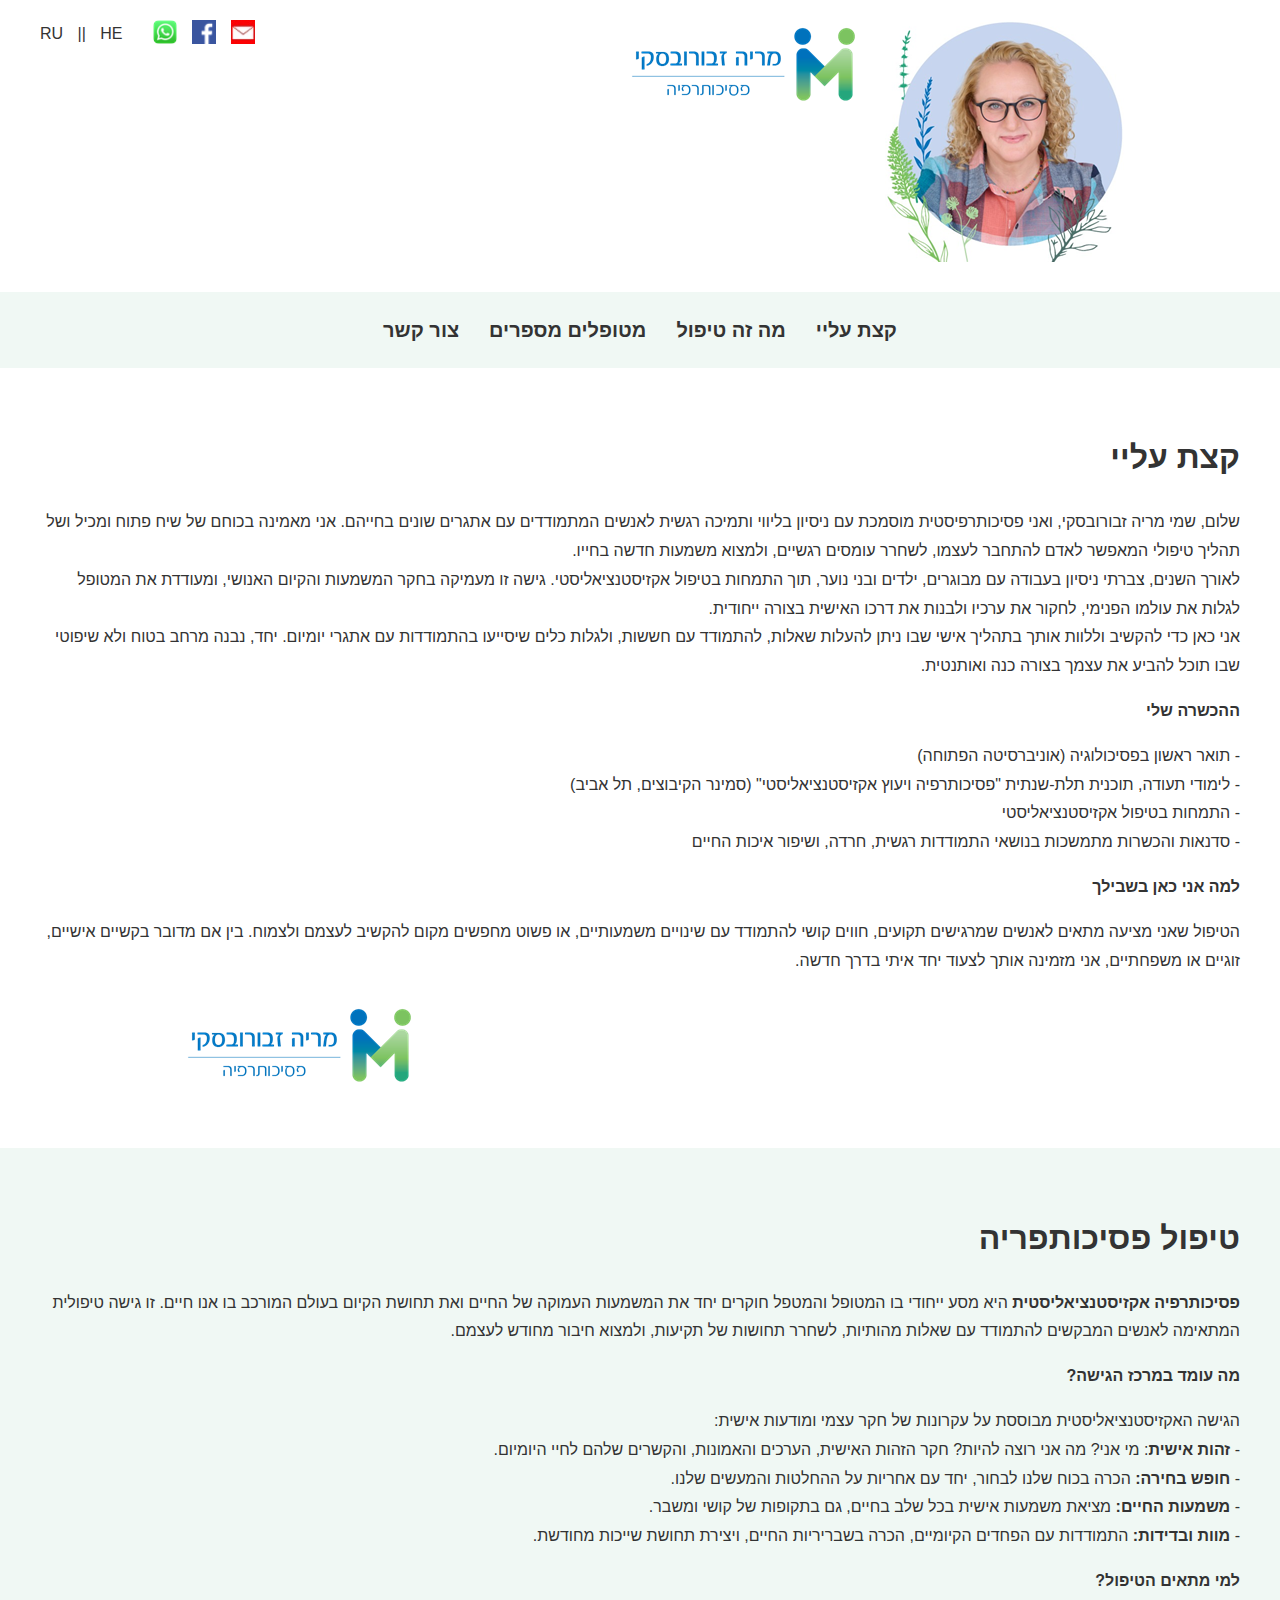
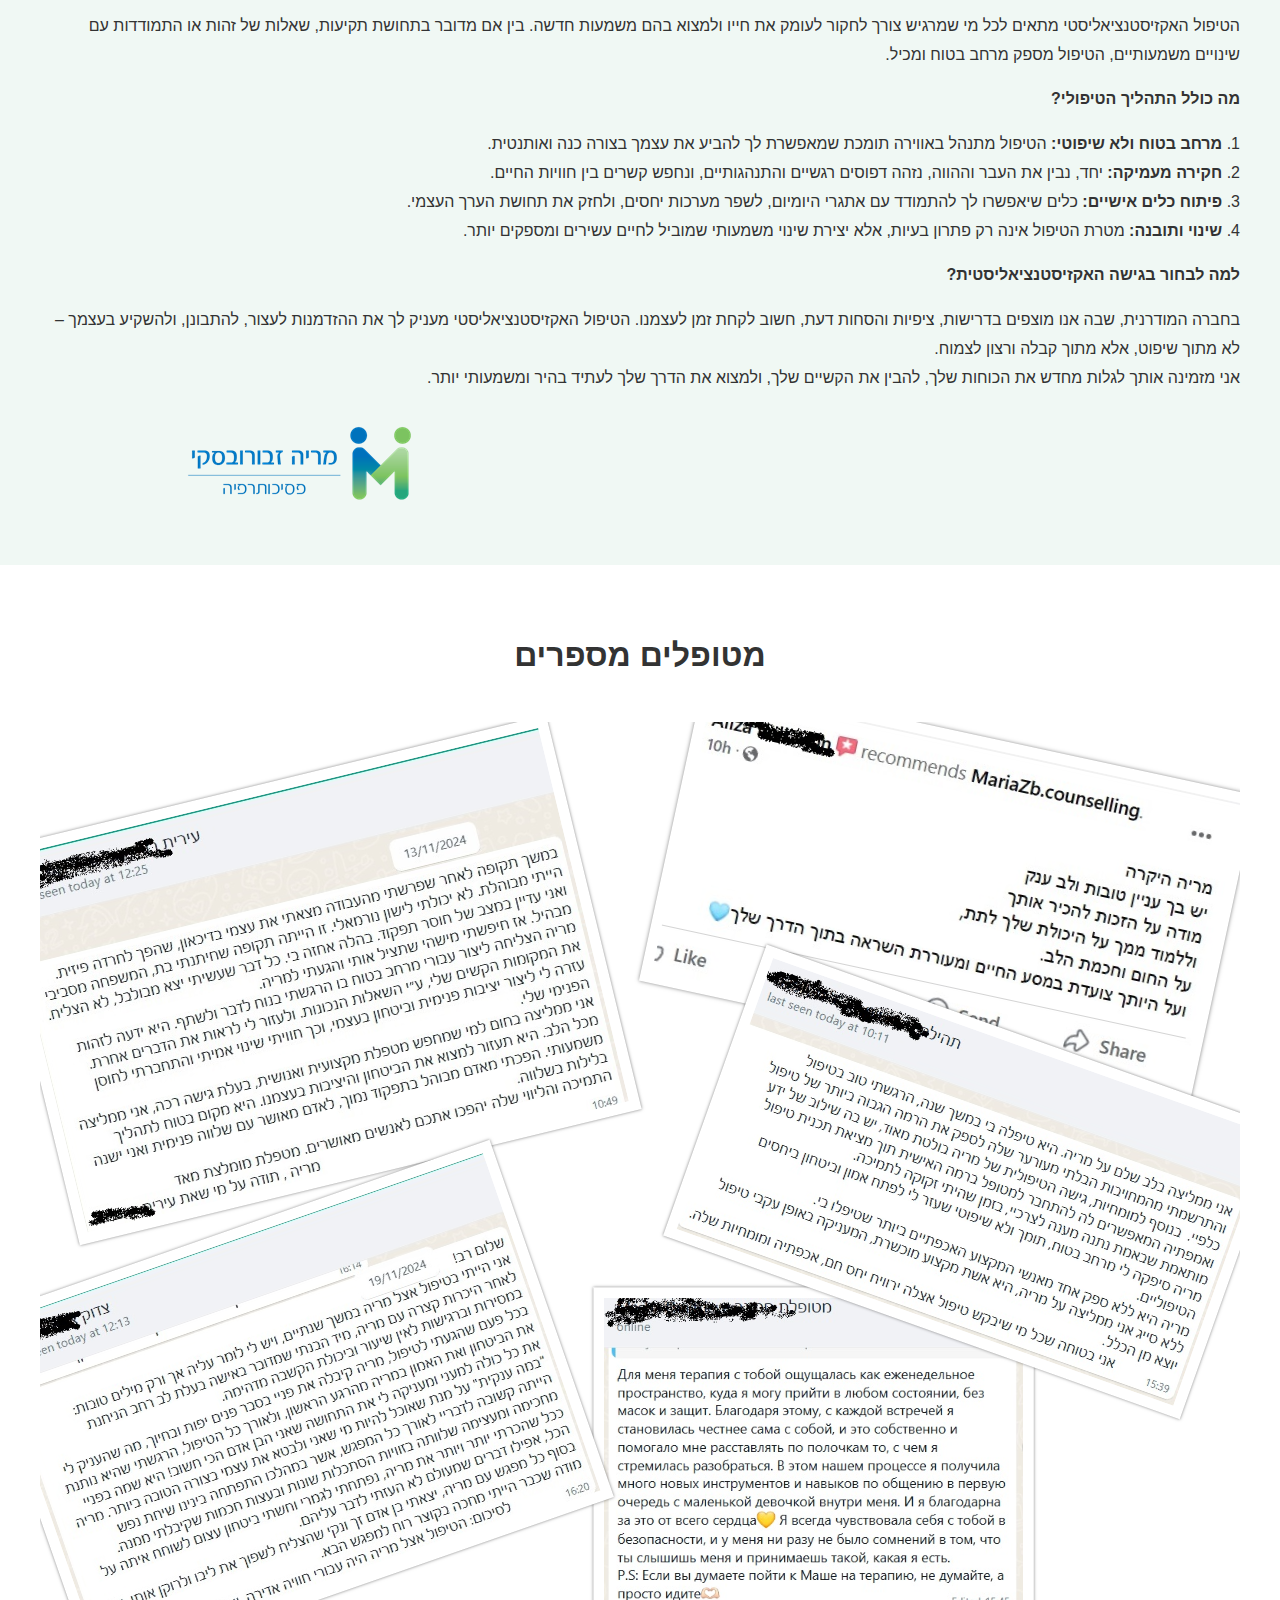
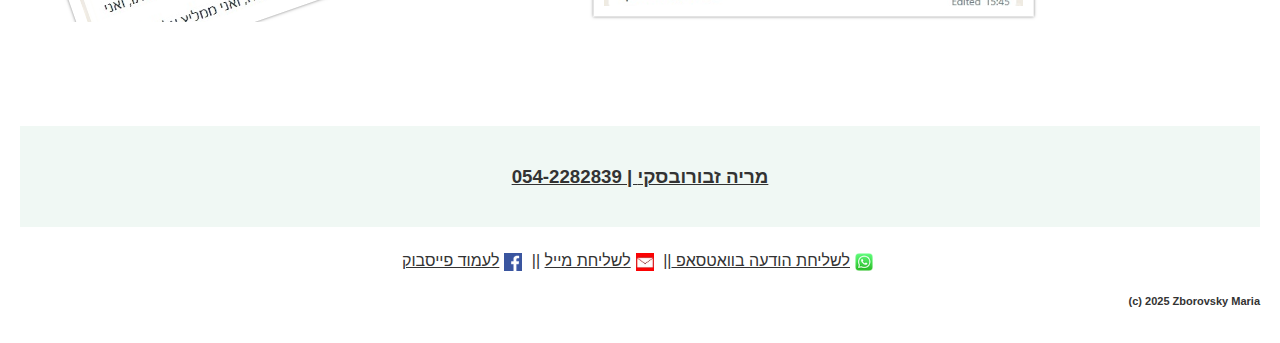
==== commit e8793efd: "Add files via upload" ====
--- a/index.html
+++ b/index.html
@@ -13,23 +13,20 @@
     <header>
         <div class="row">
             <div class="language-bar columnL">
-                <a href="mainrussian.html">RU</a> | <a href="index.html">HE</a>
+                <a href="mainrussian.html">RU</a>   ||   <a href="index.html">HE</a>
             </div>
             <div class="social-icons columnL">
-                <a href="https://wa.me/972542282839" target="_blank"><img src="images/whatsapp-icon.png"
-                        alt="WhatsApp"></a>
-                <a href="https://facebook.com/MariaZb.counselling" target="_blank"><img src="images/facebook-icon.png"
-                        alt="Facebook"></a>
+                <a href="https://wa.me/972542282839" target="_blank"><img src="images/whatsapp-icon.png" alt="WhatsApp"></a>
+                <a href="https://facebook.com/MariaZb.counselling" target="_blank"><img src="images/facebook-icon.png" alt="Facebook"></a>
                 <a href="mailto:zborovskymaria@gmail.com"><img src="images/email-icon.png" alt="Email"></a>
-            </div><br><br>
+            </div>
             <div class="columnR">
                 <a href="index.html">
                     <img src="images/AboutMePicture.png" alt="מריה זבורובסקי, פסיכותרפיה"
                         style="right: 10px; left: auto;">
                 </a>
             </div>
-
-            <div class="columnL">
+            <div class="columnR">
                 <a href="index.html">
                     <img src="images/LogoHeWide.png" alt="מריה זבורובסקי, פסיכותרפיה"
                         style="right: 10px; left: auto; vertical-align:bottom;">
@@ -47,35 +44,24 @@
             <a href="#footer">צור קשר</a>
         </div>
     </nav>
-
-
-
     <section id="about" class="section about">
         <h1>קצת עליי</h1>
-        <p>שלום, שמי מריה זבורובסקי, ואני פסיכותרפיסטית מוסמכת עם ניסיון רב בליווי ותמיכה רגשית לאנשים המתמודדים עם
-            אתגרים שונים בחייהם. אני מאמינה בכוחם של שיח פתוח ומכיל ושל תהליך טיפולי המאפשר לאדם להתחבר לעצמו, לשחרר
-            עומסים רגשיים, ולמצוא משמעות חדשה בחייו.
-            <br><br>
-            לאורך השנים, צברתי ניסיון בעבודה עם מבוגרים, ילדים ובני נוער, תוך התמחות בטיפול אקזיסטנציאליסטי. גישה זו
-            מעמיקה בחקר המשמעות והקיום האנושי, ומעודדת את המטופל לגלות את עולמו הפנימי, לחקור את ערכיו ולבנות את דרכו
-            האישית בצורה ייחודית.
-            <br><br>
-            אני כאן כדי להקשיב וללוות אותך בתהליך אישי שבו ניתן להעלות שאלות, להתמודד עם חששות, ולגלות כלים שיסייעו
-            בהתמודדות עם אתגרי היומיום. יחד, נבנה מרחב בטוח ולא שיפוטי שבו תוכל להביע את עצמך בצורה כנה ואותנטית.
-            <br><br>
+        <p>שלום, שמי מריה זבורובסקי, ואני פסיכותרפיסטית מוסמכת עם ניסיון בליווי ותמיכה רגשית לאנשים המתמודדים עם אתגרים שונים בחייהם. אני מאמינה בכוחם של שיח פתוח ומכיל ושל תהליך טיפולי המאפשר לאדם להתחבר לעצמו, לשחרר עומסים רגשיים, ולמצוא משמעות חדשה בחייו.
+            <br>
+            לאורך השנים, צברתי ניסיון בעבודה עם מבוגרים, ילדים ובני נוער, תוך התמחות בטיפול אקזיסטנציאליסטי. גישה זו מעמיקה בחקר המשמעות והקיום האנושי, ומעודדת את המטופל לגלות את עולמו הפנימי, לחקור את ערכיו ולבנות את דרכו האישית בצורה ייחודית.
+            <br>
+            אני כאן כדי להקשיב וללוות אותך בתהליך אישי שבו ניתן להעלות שאלות, להתמודד עם חששות, ולגלות כלים שיסייעו בהתמודדות עם אתגרי יומיום. יחד, נבנה מרחב בטוח ולא שיפוטי שבו תוכל להביע את עצמך בצורה כנה ואותנטית.
         </p>
         <h2>ההכשרה שלי</h2>
         <p>
             - תואר ראשון בפסיכולוגיה (אוניברסיטה הפתוחה)<br>
             - לימודי תעודה, תוכנית תלת-שנתית "פסיכותרפיה ויעוץ אקזיסטנציאליסטי" (סמינר הקיבוצים, תל אביב)<br>
             - התמחות בטיפול אקזיסטנציאליסטי<br>
-            - סדנאות והכשרות מתמשכות בנושאי התמודדות רגשית, חרדה, ושיפור איכות החיים<br>
-            <br><br>
+            - סדנאות והכשרות מתמשכות בנושאי התמודדות רגשית, חרדה, ושיפור איכות החיים
         </p>
         <h2>למה אני כאן בשבילך</h2>
         <p>
-            הטיפול שאני מציעה מתאים לאנשים שמרגישים תקועים, מתמודדים עם שינויים משמעותיים, או פשוט מחפשים מקום להקשיב
-            לעצמם ולצמוח. בין אם מדובר בקשיים אישיים, זוגיים או משפחתיים, אני מזמינה אותך לצעוד יחד איתי בדרך חדשה.
+            הטיפול שאני מציעה מתאים לאנשים שמרגישים תקועים, חווים קושי להתמודד עם שינויים משמעותיים, או פשוט מחפשים מקום להקשיב לעצמם ולצמוח. בין אם מדובר בקשיים אישיים, זוגיים או משפחתיים, אני מזמינה אותך לצעוד יחד איתי בדרך חדשה.
         </p>
         <div class="row" style="width:90%;">
             <div class="columnL">
@@ -84,50 +70,37 @@
             </div>
         </div>
     </section>
-
     <section id="services" class="section services">
         <h1>טיפול פסיכותפריה</h1>
-        טיפול פסיכותרפיה אקזיסטנציאליסטית
-        <p>
-            פסיכותרפיה אקזיסטנציאליסטית היא מסע ייחודי בו המטופל והמטפל חוקרים יחד את המשמעות העמוקה של החיים ואת תחושת
+        <p><b>
+            פסיכותרפיה אקזיסטנציאליסטית</b> היא מסע ייחודי בו המטופל והמטפל חוקרים יחד את המשמעות העמוקה של החיים ואת תחושת
             הקיום בעולם המורכב בו אנו חיים. זו גישה טיפולית המתאימה לאנשים המבקשים להתמודד עם שאלות מהותיות, לשחרר
             תחושות של תקיעות, ולמצוא חיבור מחודש לעצמם.
-            <br><br>
         </p>
         <h2>מה עומד במרכז הגישה?</h2>
         <p>
             הגישה האקזיסטנציאליסטית מבוססת על עקרונות של חקר עצמי ומודעות אישית:<br>
-            - <b>זהות אישית</b>: מי אני? מה אני רוצה להיות? חקר הזהות האישית, הערכים והאמונות, והקשרים שלהם לחיי
-            היומיום.<br>
+            - <b>זהות אישית</b>: מי אני? מה אני רוצה להיות? חקר הזהות האישית, הערכים והאמונות, והקשרים שלהם לחיי היומיום.<br>
             - <b>חופש בחירה:</b> הכרה בכוח שלנו לבחור, יחד עם אחריות על ההחלטות והמעשים שלנו.<br>
             - <b>משמעות החיים:</b> מציאת משמעות אישית בכל שלב בחיים, גם בתקופות של קושי ומשבר.<br>
-            - <b>מוות ובדידות:</b> התמודדות עם הפחדים הקיומיים, הכרה בשבריריות החיים, ויצירת תחושת שייכות
-            מחודשת.<br><br></p>
-
+            - <b>מוות ובדידות:</b> התמודדות עם הפחדים הקיומיים, הכרה בשבריריות החיים, ויצירת תחושת שייכות מחודשת.
+</p>
         <h2>למי מתאים הטיפול?</h2>
         <p>
-            - אנשים המתמודדים עם שאלות זהות, משמעות ותחושת כיוון בחיים.<br>
-            - אלו שחווים תקופות של אי-ודאות, שינויים משמעותיים או משברים אישיים.<br>
-            - מי שמרגיש תקוע בתוך מעגל של לחצים, ציפיות, ותחושות של ריקנות.<br>
-            - אנשים המבקשים להעמיק את ההבנה של עולמם הפנימי ולחזק את הכלים להתמודדות.<br><br></p>
-
+           הטיפול האקזיסטנציאליסטי מתאים לכל מי שמרגיש צורך לחקור לעומק את חייו ולמצוא בהם משמעות חדשה. בין אם מדובר בתחושת תקיעות, שאלות של זהות או התמודדות עם שינויים משמעותיים, הטיפול מספק מרחב בטוח ומכיל.
+</p>
         <h2>מה כולל התהליך הטיפולי?</h2>
         <p>
             1. <b>מרחב בטוח ולא שיפוטי:</b> הטיפול מתנהל באווירה תומכת שמאפשרת לך להביע את עצמך בצורה כנה ואותנטית.<br>
-            2. <b>חקירה מעמיקה:</b> יחד, נבין את העבר וההווה, נזהה דפוסים רגשיים והתנהגותיים, ונחפש קשרים בין חוויות
-            החיים.<br>
-            3. <b>פיתוח כלים אישיים:</b> כלים שיאפשרו לך להתמודד עם אתגרי היומיום, לשפר מערכות יחסים, ולחזק את תחושת
-            הערך העצמי.<br>
-            4. <b>שינוי ותובנה:</b> מטרת הטיפול אינה רק פתרון בעיות, אלא יצירת שינוי משמעותי שמוביל לחיים עשירים ומספקים
-            יותר.<br><br></p>
-
+            2. <b>חקירה מעמיקה:</b> יחד, נבין את העבר וההווה, נזהה דפוסים רגשיים והתנהגותיים, ונחפש קשרים בין חוויות החיים.<br>
+            3. <b>פיתוח כלים אישיים:</b> כלים שיאפשרו לך להתמודד עם אתגרי היומיום, לשפר מערכות יחסים, ולחזק את תחושת הערך העצמי.<br>
+            4. <b>שינוי ותובנה:</b> מטרת הטיפול אינה רק פתרון בעיות, אלא יצירת שינוי משמעותי שמוביל לחיים עשירים ומספקים יותר.
+</p>
         <h2>למה לבחור בגישה האקזיסטנציאליסטית?</h2>
         <p>
-            בחברה המודרנית, שבה אנו מוצפים בדרישות, ציפיות והסחות דעת, חשוב לקחת זמן לעצמנו. הטיפול האקזיסטנציאליסטי
-            מעניק לך את ההזדמנות לעצור, להתבונן, ולהשקיע בעצמך – לא מתוך שיפוט, אלא מתוך קבלה ורצון לצמוח.
+            בחברה המודרנית, שבה אנו מוצפים בדרישות, ציפיות והסחות דעת, חשוב לקחת זמן לעצמנו. הטיפול האקזיסטנציאליסטי מעניק לך את ההזדמנות לעצור, להתבונן, ולהשקיע בעצמך – לא מתוך שיפוט, אלא מתוך קבלה ורצון לצמוח.
             <br>
             אני מזמינה אותך לגלות מחדש את הכוחות שלך, להבין את הקשיים שלך, ולמצוא את הדרך שלך לעתיד בהיר ומשמעותי יותר.
-            <br><br>
         </p>
         <div class="row" style="width:90%;">
             <div class="columnL">
@@ -136,8 +109,7 @@
             </div>
         </div>
     </section>
-
-    <section id="clientStories" class="section clientStories">
+    <section id="clientstories" class="section clientStories">
         <h1>מטופלים מספרים</h1>
         <p>
             <img class="recommendations" src="images/recommendations.png">
@@ -145,12 +117,13 @@
     </section>
 
     <footer id="footer">
-        <h3 style="background-color: #f0f8f4;"> <a href="index.html"><br>054-2282839 | מריה זבורובסקי<br><br></a></h3>
+        <h3 style="background-color: #f0f8f4;"> <a href="index.html" style="color:#333;"><br>054-2282839 | מריה זבורובסקי<br><br></a></h3>
         <p class="contactFooter">
-            <a href="https://wa.me/972542282839" target="_blank">לשליחת הודעה בוואטסאפ </a><br>
-            <a href="mailto:zborovskymaria@gmail.com">לשליחת מייל</a><br>
-            <a href="https://facebook.com/MariaZb.counselling" target="_blank">לעמוד פייסבוק</a>
+            <a href="https://wa.me/972542282839" target="_blank"><img src="images/whatsapp-icon.png" alt="WhatsApp">לשליחת הודעה בוואטסאפ   </a>   
+||   <a href="mailto:zborovskymaria@gmail.com"><img src="images/email-icon.png"  alt="Facebook">לשליחת מייל</a>   
+||   <a href="https://facebook.com/MariaZb.counselling" target="_blank"><img src="images/facebook-icon.png" alt="Facebook">לעמוד פייסבוק</a>
         </p>
+<p class="copyright">(c) 2025 Zborovsky Maria</p>
     </footer>
 
     <script>
--- a/style/styles.css
+++ b/style/styles.css
@@ -4,6 +4,7 @@
 	padding: 0;
 	background-color: #f0f8f4;
 	color: #333;
+  	line-height: 1.8;
 }
 h1 {
 	flex-grow: 1;
@@ -44,7 +45,7 @@
 	height: 24px;
 }
 nav {
-	text-align: center;
+	text-align: right;
 	margin: 20px 0;
 	font-size: 20px;
 }
@@ -106,10 +107,21 @@
 }
 .contactFooter {
 	margin-top: 20px;
+	direction: rtl;
+}
+.contactFooter img {
+	height: 18px;
+	margin: -5px 5px;
+}
+.contactFooter a {
+	color: #333;
 }
 .contact a {
 	color: #333;
 	text-decoration: none;
+}
+.row {
+	width: 90%;
 }
 .column {
 	float: center;
@@ -128,6 +140,13 @@
 	display: table;
 	clear: both;
 }
+	.copyright {
+		text-align: right; 
+		color:#333; 
+		font-size: 11px; 
+		font-weight: bold;
+	}
+
 
 @media (max-width: 768px) {
 	nav {
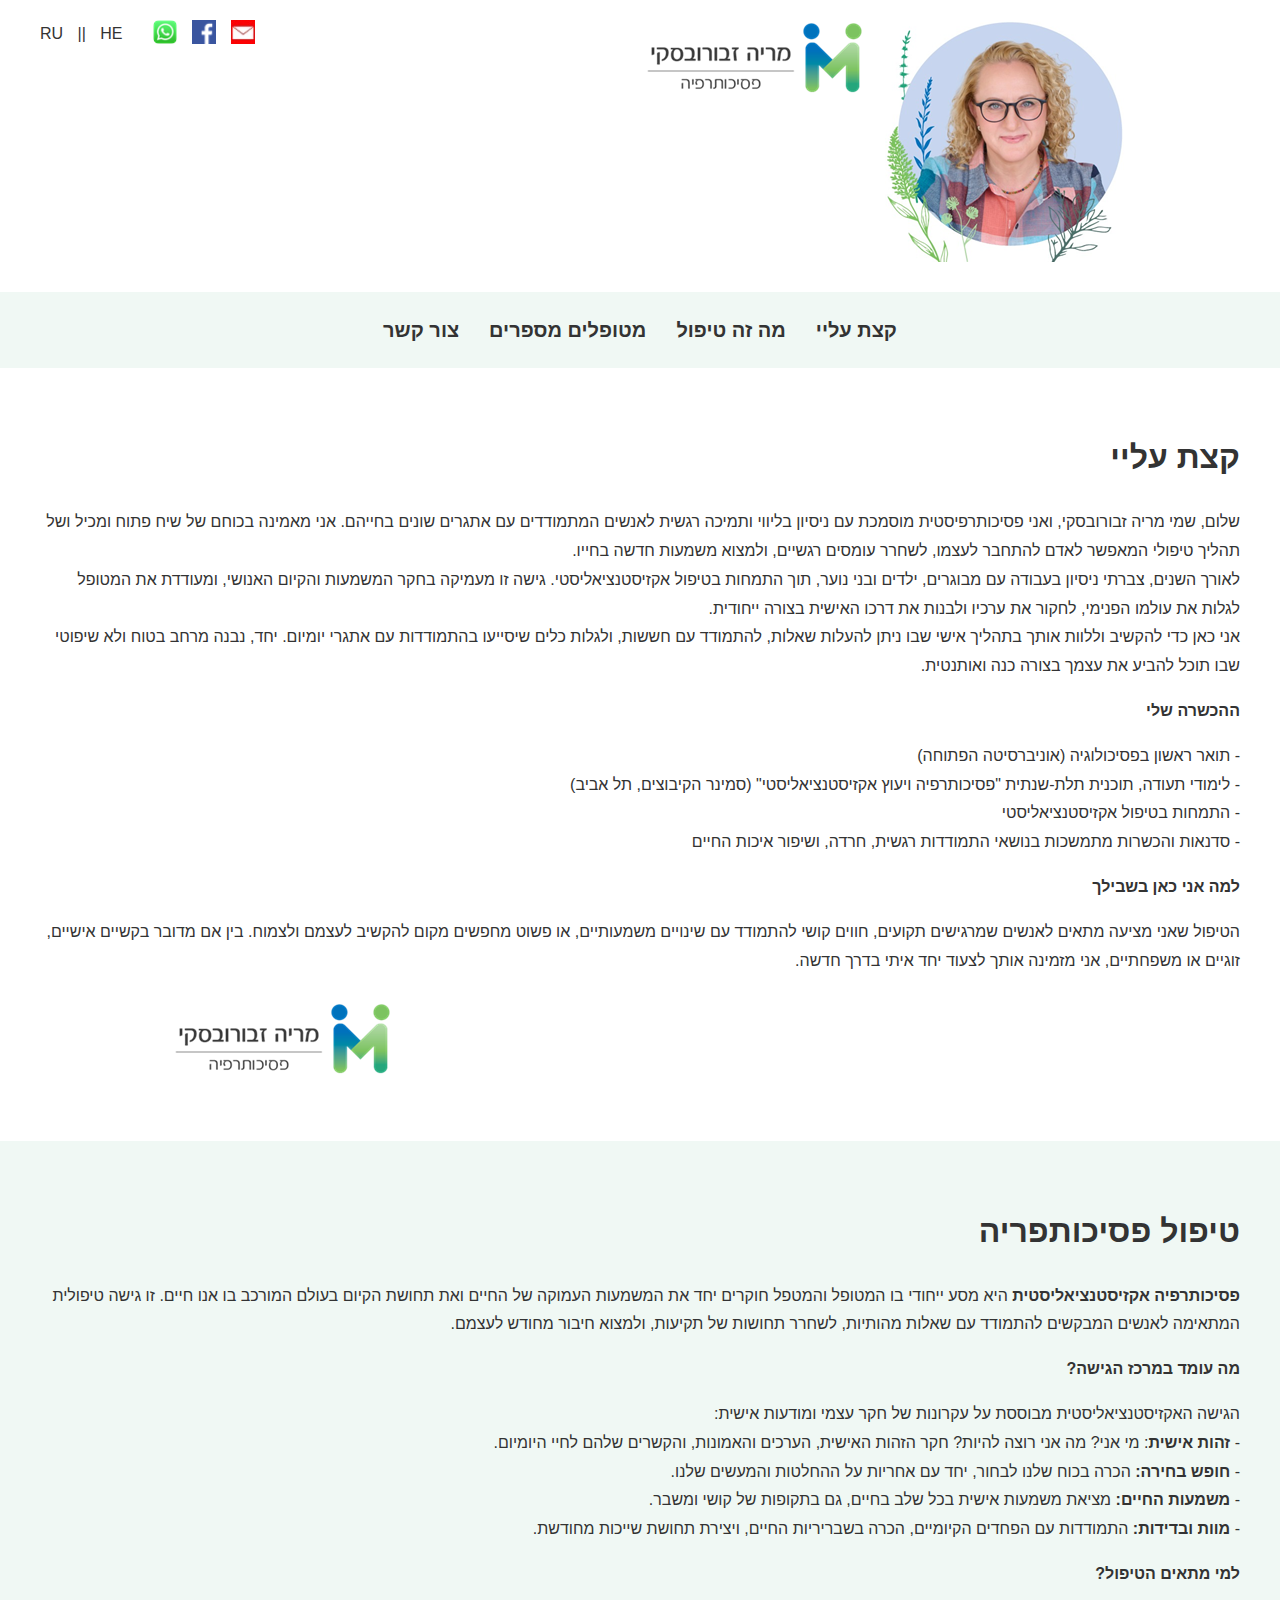
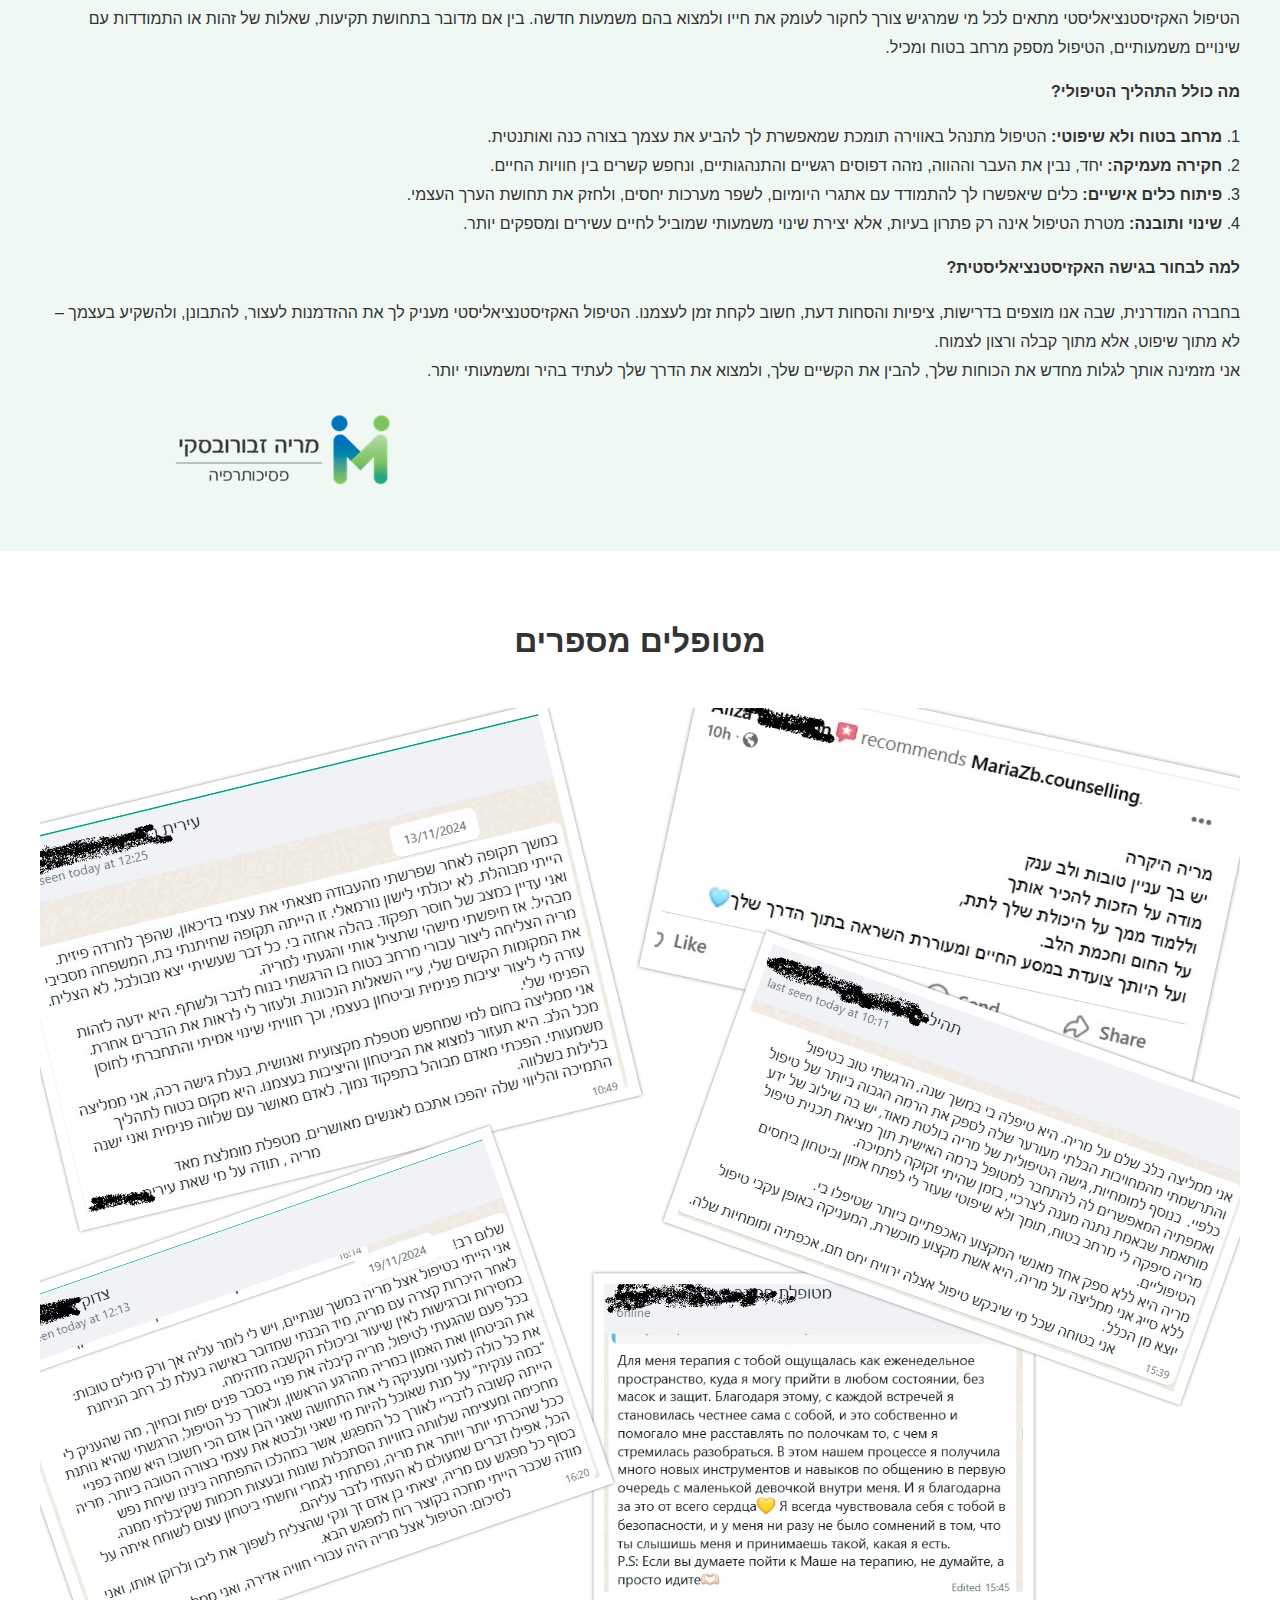
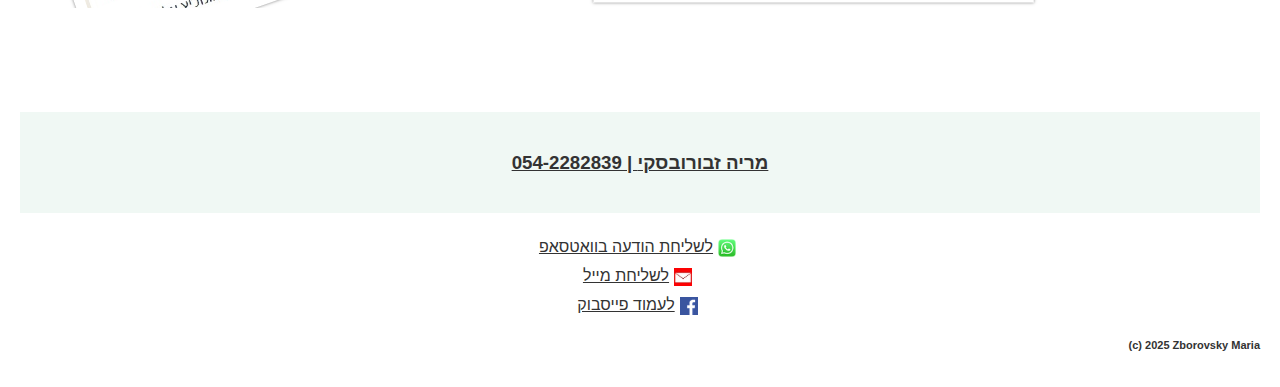
==== commit 8fc98d16: "Add files via upload" ====
--- a/index.html
+++ b/index.html
@@ -119,9 +119,9 @@
     <footer id="footer">
         <h3 style="background-color: #f0f8f4;"> <a href="index.html" style="color:#333;"><br>054-2282839 | מריה זבורובסקי<br><br></a></h3>
         <p class="contactFooter">
-            <a href="https://wa.me/972542282839" target="_blank"><img src="images/whatsapp-icon.png" alt="WhatsApp">לשליחת הודעה בוואטסאפ   </a>   
-||   <a href="mailto:zborovskymaria@gmail.com"><img src="images/email-icon.png"  alt="Facebook">לשליחת מייל</a>   
-||   <a href="https://facebook.com/MariaZb.counselling" target="_blank"><img src="images/facebook-icon.png" alt="Facebook">לעמוד פייסבוק</a>
+            <a href="https://wa.me/972542282839" target="_blank"><img src="images/whatsapp-icon.png" alt="WhatsApp">לשליחת הודעה בוואטסאפ   </a><br>
+<a href="mailto:zborovskymaria@gmail.com"><img src="images/email-icon.png"  alt="Facebook">לשליחת מייל</a><br>
+<a href="https://facebook.com/MariaZb.counselling" target="_blank"><img src="images/facebook-icon.png" alt="Facebook">לעמוד פייסבוק</a>
         </p>
 <p class="copyright">(c) 2025 Zborovsky Maria</p>
     </footer>
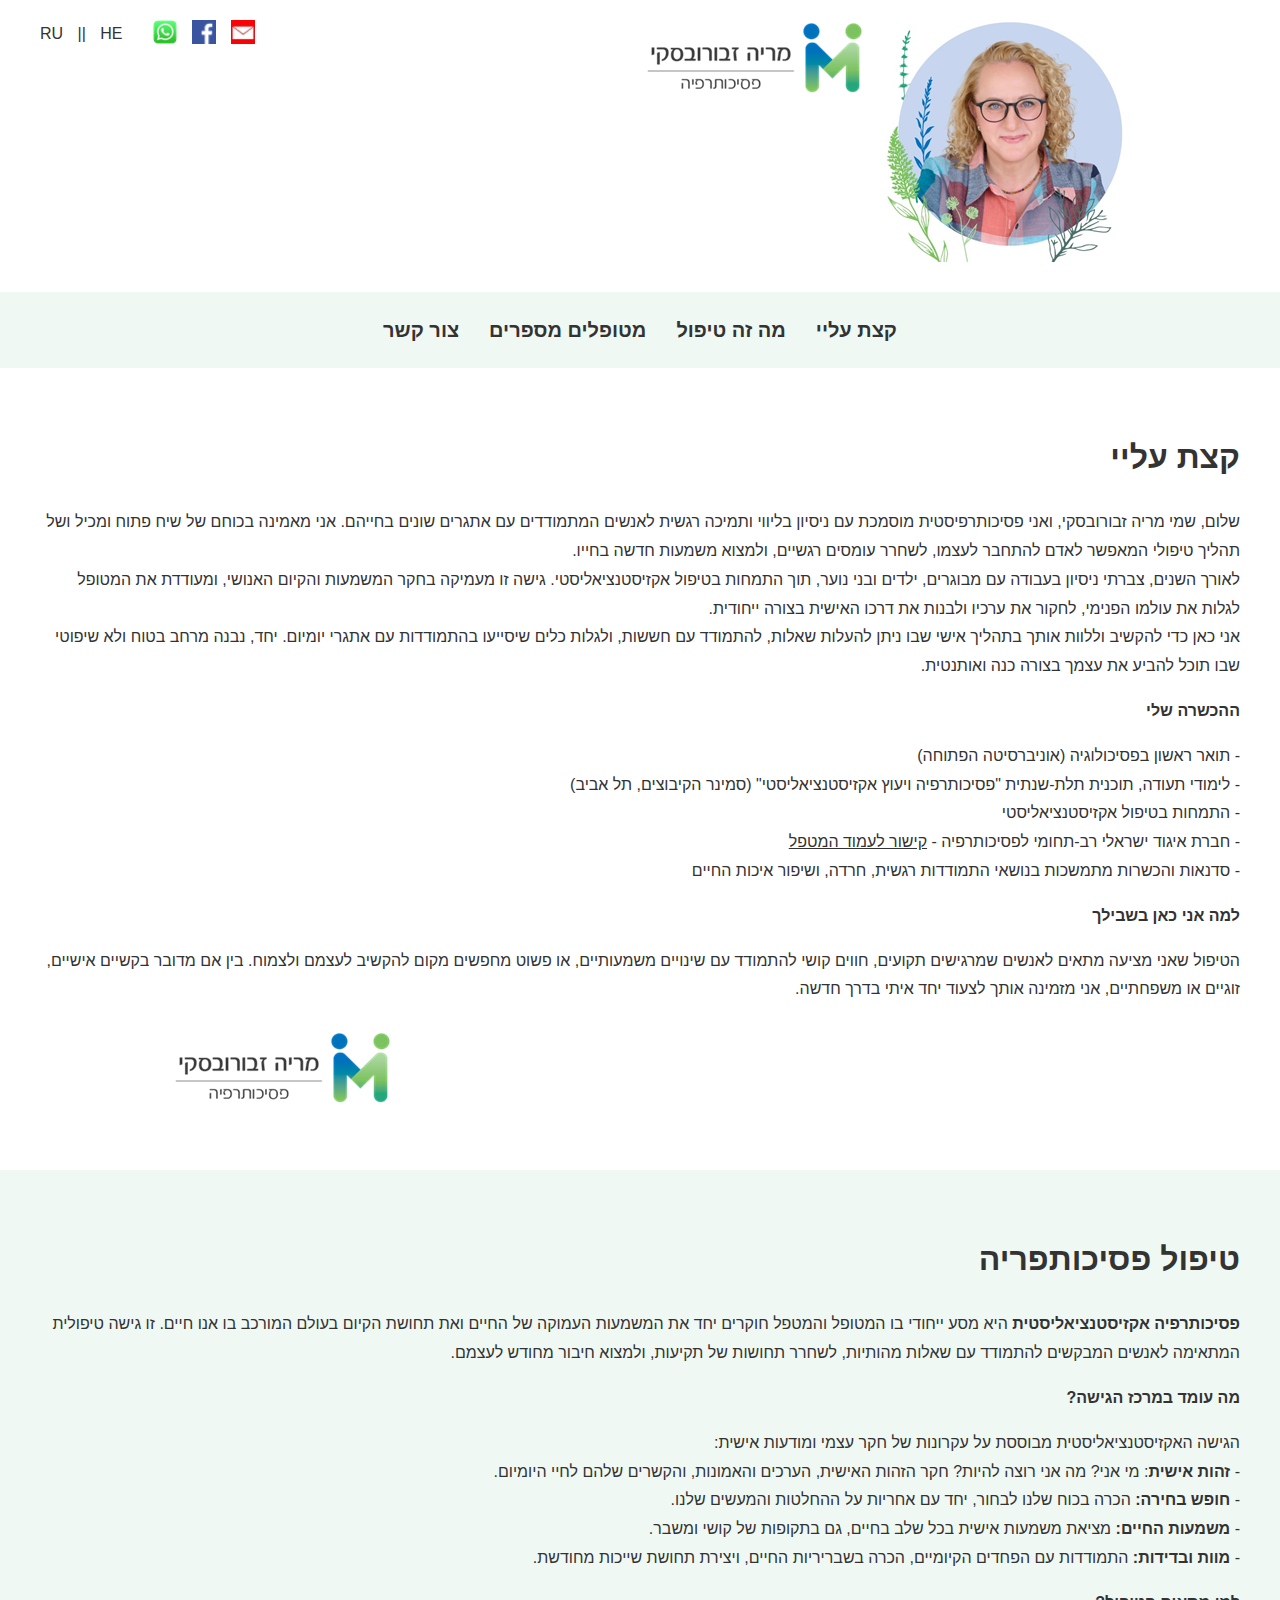
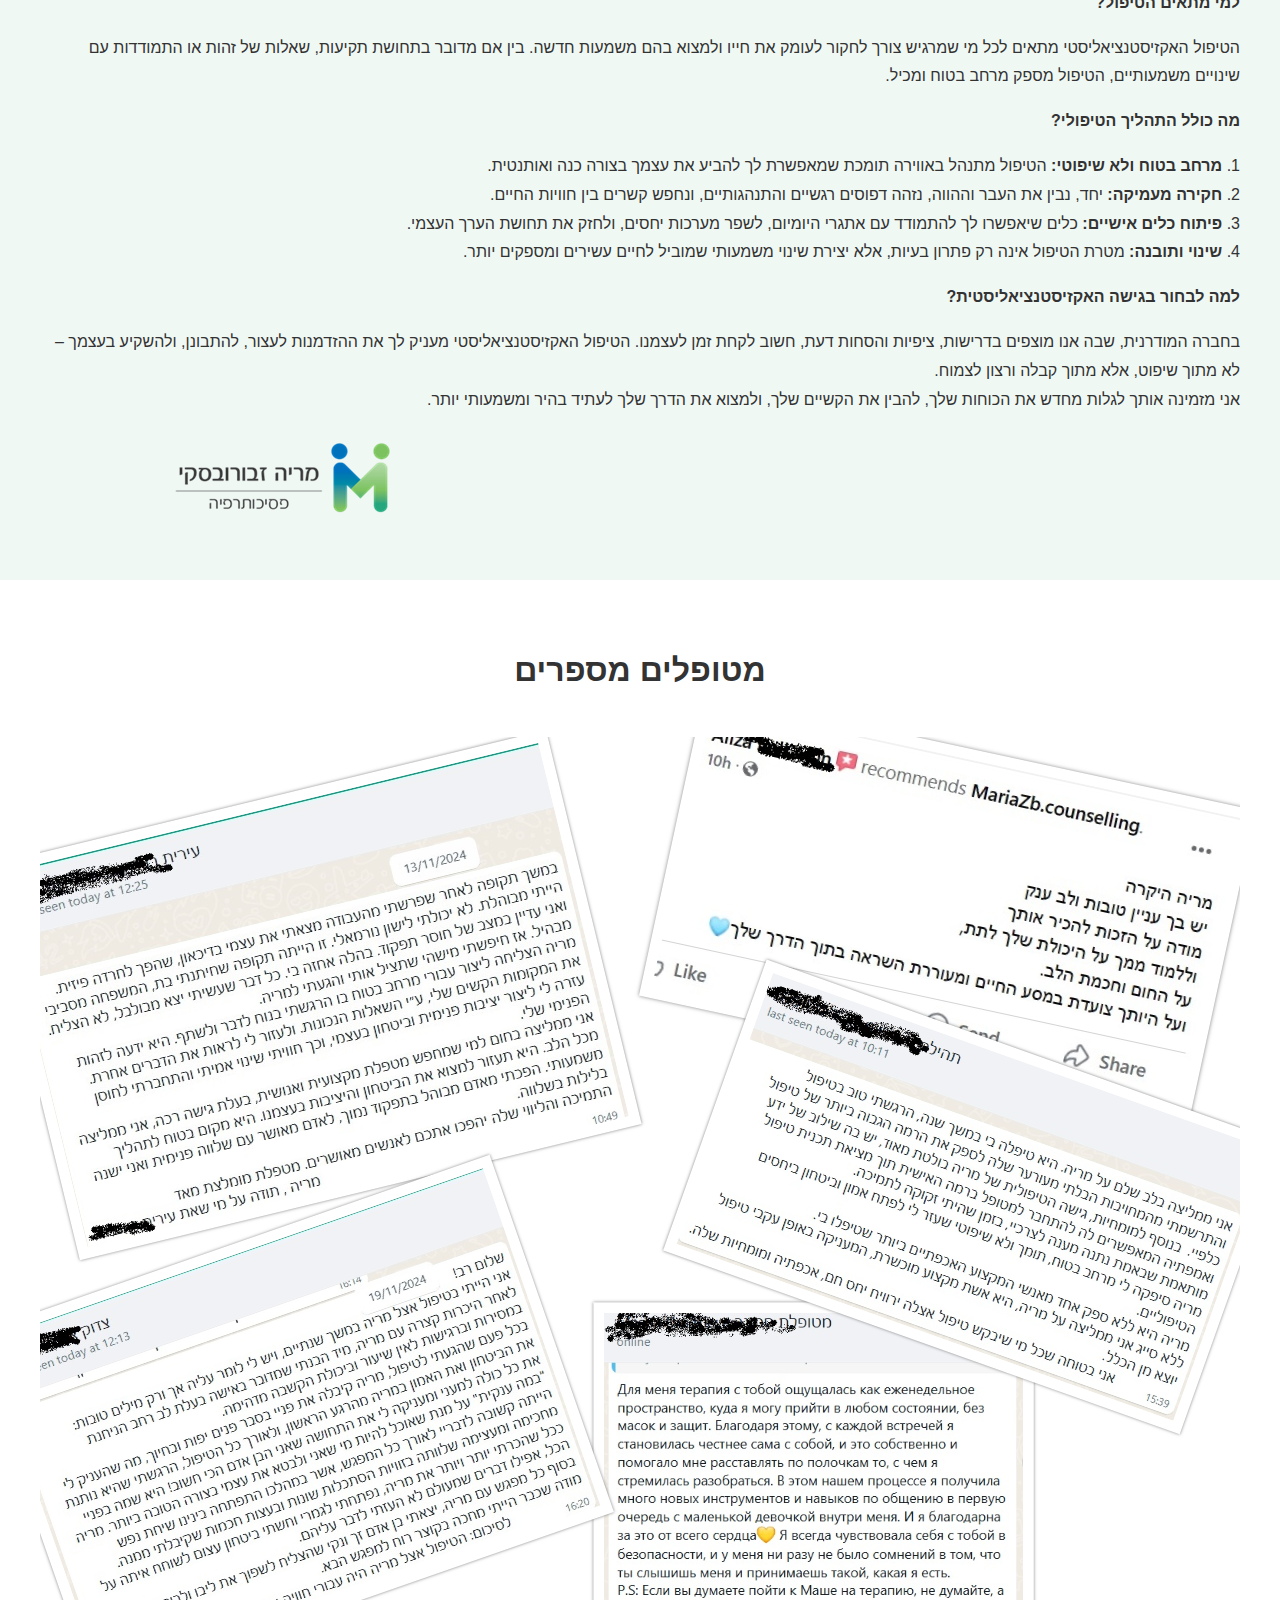
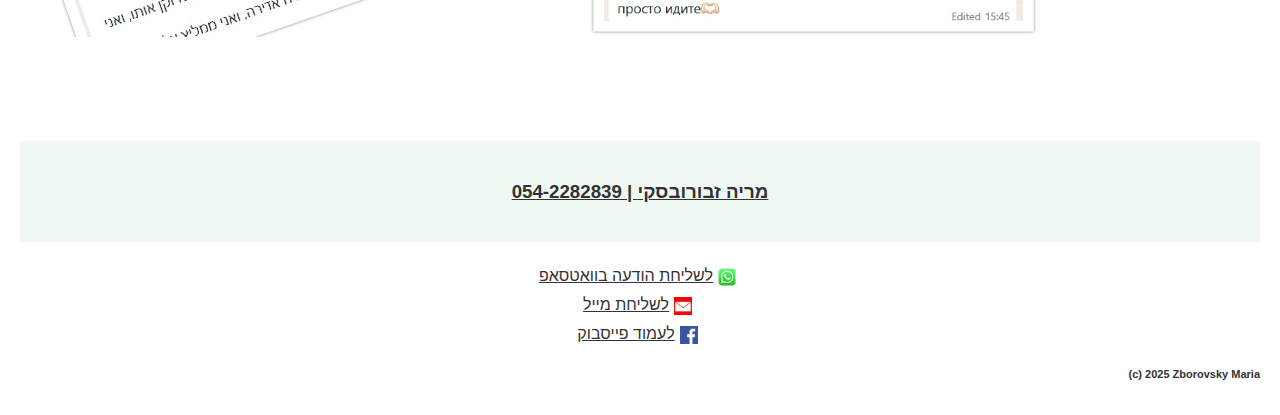
==== commit 9012eb61: "Add files via upload" ====
--- a/index.html
+++ b/index.html
@@ -57,6 +57,9 @@
             - תואר ראשון בפסיכולוגיה (אוניברסיטה הפתוחה)<br>
             - לימודי תעודה, תוכנית תלת-שנתית "פסיכותרפיה ויעוץ אקזיסטנציאליסטי" (סמינר הקיבוצים, תל אביב)<br>
             - התמחות בטיפול אקזיסטנציאליסטי<br>
+	     - חברת איגוד ישראלי רב-תחומי לפסיכותרפיה - 
+	    <a style="color: #333" target="_blank" href="https://israel-psychotherapy.org/therapist/מריה-זבורובסקי">קישור לעמוד המטפל</a><br>
+
             - סדנאות והכשרות מתמשכות בנושאי התמודדות רגשית, חרדה, ושיפור איכות החיים
         </p>
         <h2>למה אני כאן בשבילך</h2>
